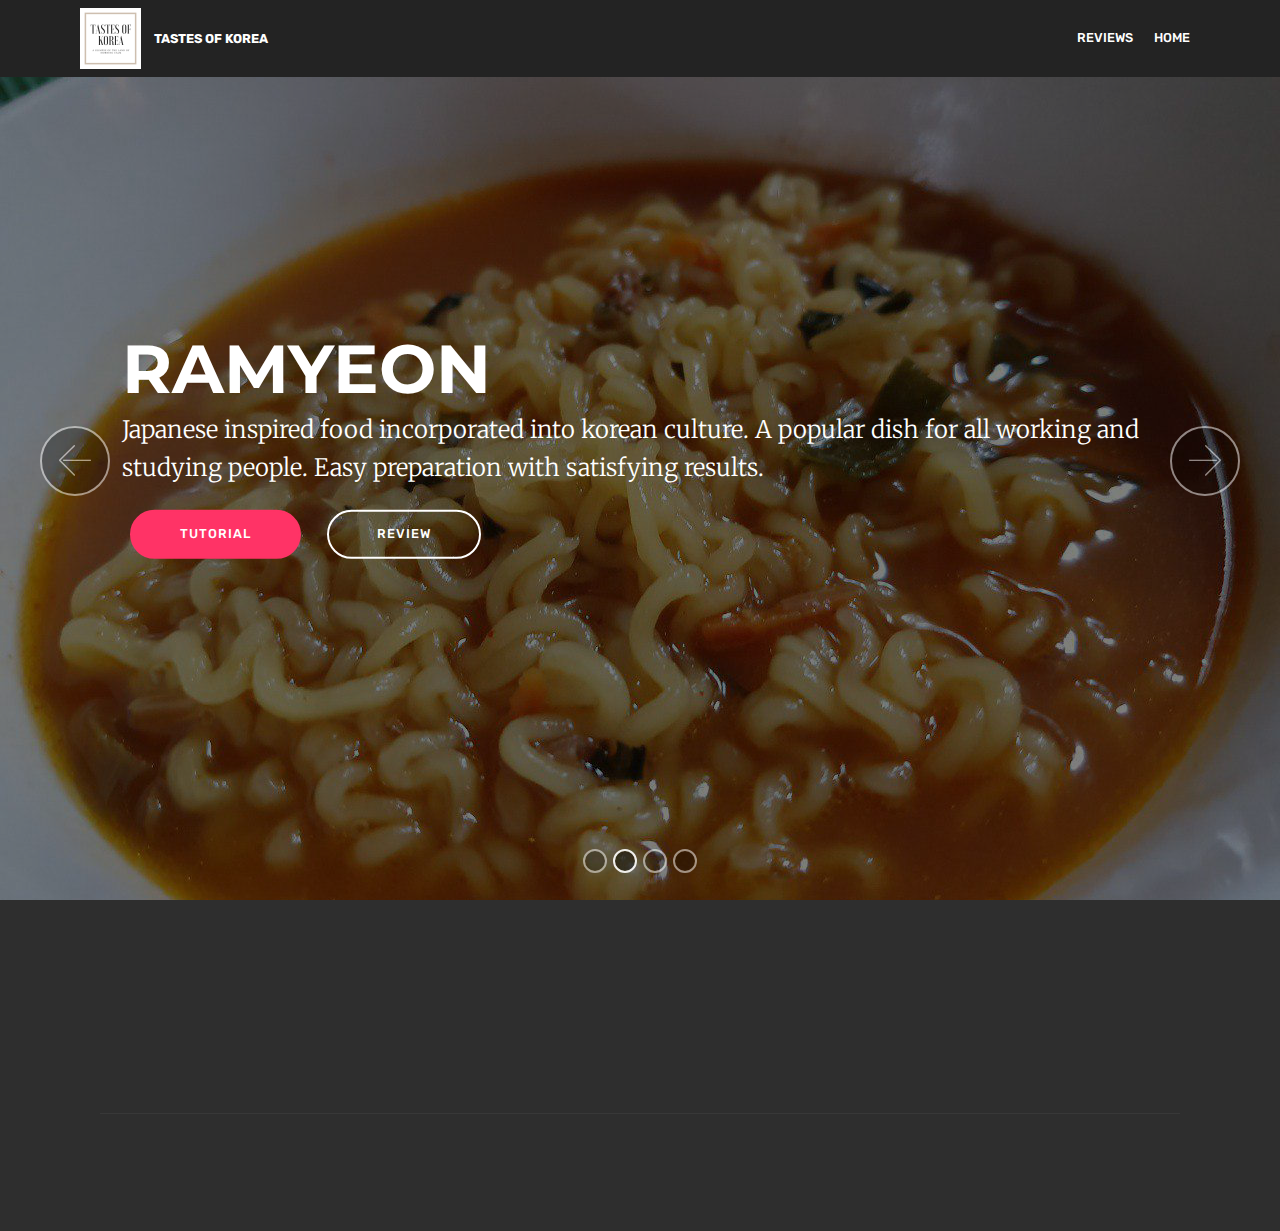
==== index.html @ 114b2a96 "create github pages" ====
<!DOCTYPE html>
<html  >
<head>
  <!-- Site made with Mobirise Website Builder v4.11.6, https://mobirise.com -->
  <meta charset="UTF-8">
  <meta http-equiv="X-UA-Compatible" content="IE=edge">
  <meta name="generator" content="Mobirise v4.11.6, mobirise.com">
  <meta name="viewport" content="width=device-width, initial-scale=1, minimum-scale=1">
  <link rel="shortcut icon" href="assets/images/rustic-mountain-logo-2-122x122.png" type="image/x-icon">
  <meta name="description" content="">
  
  <title>Home</title>
  <link rel="stylesheet" href="assets/web/assets/mobirise-icons/mobirise-icons.css">
  <link rel="stylesheet" href="assets/bootstrap/css/bootstrap.min.css">
  <link rel="stylesheet" href="assets/bootstrap/css/bootstrap-grid.min.css">
  <link rel="stylesheet" href="assets/bootstrap/css/bootstrap-reboot.min.css">
  <link rel="stylesheet" href="assets/socicon/css/styles.css">
  <link rel="stylesheet" href="assets/tether/tether.min.css">
  <link rel="stylesheet" href="assets/animatecss/animate.min.css">
  <link rel="stylesheet" href="assets/dropdown/css/style.css">
  <link rel="stylesheet" href="assets/theme/css/style.css">
  <link rel="preload" as="style" href="assets/mobirise/css/mbr-additional.css"><link rel="stylesheet" href="assets/mobirise/css/mbr-additional.css" type="text/css">
  
  
  
</head>
<body>
  <section class="menu cid-qTkzRZLJNu" once="menu" id="menu1-0">

    

    <nav class="navbar navbar-expand beta-menu navbar-dropdown align-items-center navbar-fixed-top navbar-toggleable-sm">
        <button class="navbar-toggler navbar-toggler-right" type="button" data-toggle="collapse" data-target="#navbarSupportedContent" aria-controls="navbarSupportedContent" aria-expanded="false" aria-label="Toggle navigation">
            <div class="hamburger">
                <span></span>
                <span></span>
                <span></span>
                <span></span>
            </div>
        </button>
        <div class="menu-logo">
            <div class="navbar-brand">
                <span class="navbar-logo">
                    <a href="index.html">
                         <img src="assets/images/rustic-mountain-logo-2-122x122.png" alt="Mobirise" title="" style="height: 3.8rem;">
                    </a>
                </span>
                <span class="navbar-caption-wrap"><a class="navbar-caption text-white display-4" href="index.html">TASTES OF KOREA<br></a></span>
            </div>
        </div>
        <div class="collapse navbar-collapse" id="navbarSupportedContent">
            <ul class="navbar-nav nav-dropdown nav-right" data-app-modern-menu="true"><li class="nav-item">
                    <a class="nav-link link text-white display-4" href="page2.html" aria-expanded="true">REVIEWS<br></a>
                </li><li class="nav-item"><a class="nav-link link text-white display-4" href="index.html">HOME</a></li></ul>
            
        </div>
    </nav>
</section>

<section class="engine"><a href="https://mobirise.info/z">best free website templates</a></section><section class="carousel slide cid-rJnvjFJwVv" data-interval="false" id="slider1-3">

    

    <div class="full-screen"><div class="mbr-slider slide carousel" data-pause="true" data-keyboard="false" data-ride="carousel" data-interval="5000"><ol class="carousel-indicators"><li data-app-prevent-settings="" data-target="#slider1-3" data-slide-to="0"></li><li data-app-prevent-settings="" data-target="#slider1-3" class=" active" data-slide-to="1"></li><li data-app-prevent-settings="" data-target="#slider1-3" data-slide-to="2"></li><li data-app-prevent-settings="" data-target="#slider1-3" data-slide-to="3"></li></ol><div class="carousel-inner" role="listbox"><div class="carousel-item slider-fullscreen-image" data-bg-video-slide="false" style="background-image: url(assets/images/photo-2019-12-15-14-19-57-4-1280x960.jpg);"><div class="container container-slide"><div class="image_wrapper"><div class="mbr-overlay"></div><img src="assets/images/photo-2019-12-15-14-19-57-4-1280x960.jpg" alt="" title=""><div class="carousel-caption justify-content-center"><div class="col-10 align-left"><h2 class="mbr-fonts-style display-1"><strong>Bibimbap</strong></h2><p class="lead mbr-text mbr-fonts-style display-5">A combination of color, culture and tastes within a single bowl. Each element carefully prepared and well crafted into one nutritious dish.</p><div class="mbr-section-btn" buttons="0"><a class="btn display-4 btn-success" href="page1.html#content5-c">TUTORIAL</a> <a class="btn  btn-white-outline display-4" href="page6.html">REVIEW</a></div></div></div></div></div></div><div class="carousel-item slider-fullscreen-image active" data-bg-video-slide="false" style="background-image: url(assets/images/photo-2019-12-15-14-19-57-3-1280x960.jpg);"><div class="container container-slide"><div class="image_wrapper"><div class="mbr-overlay"></div><img src="assets/images/photo-2019-12-15-14-19-57-3-1280x960.jpg" alt="" title=""><div class="carousel-caption justify-content-center"><div class="col-10 align-left"><h2 class="mbr-fonts-style display-1"><strong>RAMYEON</strong></h2><p class="lead mbr-text mbr-fonts-style display-5">Japanese inspired food incorporated into korean culture. A popular dish for all working and studying people. Easy preparation with satisfying results.</p><div class="mbr-section-btn" buttons="0"><a class="btn display-4 btn-secondary" href="page3.html#content5-w">TUTORIAL</a> <a class="btn  btn-white-outline display-4" href="page7.html">REVIEW</a></div></div></div></div></div></div><div class="carousel-item slider-fullscreen-image" data-bg-video-slide="false" style="background-image: url(assets/images/7db02385-37d4-43d4-a9e8-cf9683033409-960x720.png);"><div class="container container-slide"><div class="image_wrapper"><div class="mbr-overlay"></div><img src="assets/images/7db02385-37d4-43d4-a9e8-cf9683033409-960x720.png" alt="" title=""><div class="carousel-caption justify-content-center"><div class="col-10 align-left"><h2 class="mbr-fonts-style display-1"><strong>GIMBAP</strong></h2><p class="lead mbr-text mbr-fonts-style display-5">A staple of korean street food. Great for all occations made from a variety of vegetables, meat and rolled in nori. Complete, fulling and healthy food for all.</p><div class="mbr-section-btn" buttons="0"><a class="btn btn-info display-4" href="page4.html#content5-19">TUTORIAL</a> <a class="btn  btn-white-outline display-4" href="page8.html">REVIEW</a></div></div></div></div></div></div><div class="carousel-item slider-fullscreen-image" data-bg-video-slide="false" style="background-image: url(assets/images/photo-2019-12-15-14-19-57-1280x960.jpg);"><div class="container container-slide"><div class="image_wrapper"><div class="mbr-overlay"></div><img src="assets/images/photo-2019-12-15-14-19-57-1280x960.jpg" alt="" title=""><div class="carousel-caption justify-content-center"><div class="col-10 align-left"><h2 class="mbr-fonts-style display-1"><strong>Kimchi Bokkeum Bap</strong></h2><p class="lead mbr-text mbr-fonts-style display-5">Kimchi Fried Rice, a popular comfort food for koreans as rice is incorporated into the unique texture and taste of kimchi with a hint of spice.
<br></p><div class="mbr-section-btn" buttons="0"><a class="btn display-4 btn-secondary" href="page5.html#content5-1m">TUTORIAL</a> <a class="btn  btn-white-outline display-4" href="page9.html">REVIEW</a></div></div></div></div></div></div></div><a data-app-prevent-settings="" class="carousel-control carousel-control-prev" role="button" data-slide="prev" href="#slider1-3"><span aria-hidden="true" class="mbri-left mbr-iconfont"></span><span class="sr-only">Previous</span></a><a data-app-prevent-settings="" class="carousel-control carousel-control-next" role="button" data-slide="next" href="#slider1-3"><span aria-hidden="true" class="mbri-right mbr-iconfont"></span><span class="sr-only">Next</span></a></div></div>

</section>

<section class="cid-qTkAaeaxX5" id="footer1-2">

    

    

    <div class="container">
        <div class="media-container-row content text-white">
            <div class="col-12 col-md-3">
                <div class="media-wrap">
                    <a href="index.html">
                        <img src="assets/images/rustic-mountain-logo-2-192x192.png" alt="Mobirise" title="">
                    </a>
                </div>
            </div>
            <div class="col-12 col-md-3 mbr-fonts-style display-7">
                <h5 class="pb-3">
                    Address
                </h5>
                <p class="mbr-text">Malolos, Bulacan, Philippines</p>
            </div>
            <div class="col-12 col-md-3 mbr-fonts-style display-7">
                <h5 class="pb-3">
                    Contacts
                </h5>
                <p class="mbr-text">
                    Email: tastesofkorea@gmail.com Phone: 09214209522 &nbsp; &nbsp; &nbsp; &nbsp; &nbsp; &nbsp; &nbsp; &nbsp; &nbsp;<br><br></p>
            </div>
            <div class="col-12 col-md-3 mbr-fonts-style display-7">
                <h5 class="pb-3"></h5>
                <p class="mbr-text"></p>
            </div>
        </div>
        <div class="footer-lower">
            <div class="media-container-row">
                <div class="col-sm-12">
                    <hr>
                </div>
            </div>
            <div class="media-container-row mbr-white">
                <div class="col-sm-6 copyright">
                    <p class="mbr-text mbr-fonts-style display-7">
                        © Copyright 2017 Mobirise - All Rights Reserved
                    </p>
                </div>
                <div class="col-md-6">
                    
                </div>
            </div>
        </div>
    </div>
</section>


  <script src="assets/web/assets/jquery/jquery.min.js"></script>
  <script src="assets/popper/popper.min.js"></script>
  <script src="assets/bootstrap/js/bootstrap.min.js"></script>
  <script src="assets/smoothscroll/smooth-scroll.js"></script>
  <script src="assets/ytplayer/jquery.mb.ytplayer.min.js"></script>
  <script src="assets/vimeoplayer/jquery.mb.vimeo_player.js"></script>
  <script src="assets/tether/tether.min.js"></script>
  <script src="assets/bootstrapcarouselswipe/bootstrap-carousel-swipe.js"></script>
  <script src="assets/viewportchecker/jquery.viewportchecker.js"></script>
  <script src="assets/dropdown/js/nav-dropdown.js"></script>
  <script src="assets/dropdown/js/navbar-dropdown.js"></script>
  <script src="assets/touchswipe/jquery.touch-swipe.min.js"></script>
  <script src="assets/theme/js/script.js"></script>
  <script src="assets/slidervideo/script.js"></script>
  
  
 <div id="scrollToTop" class="scrollToTop mbr-arrow-up"><a style="text-align: center;"><i class="mbr-arrow-up-icon mbr-arrow-up-icon-cm cm-icon cm-icon-smallarrow-up"></i></a></div>
    <input name="animation" type="hidden">
  </body>
</html>
---- assets/web/assets/mobirise-icons/mobirise-icons.css ----
@font-face {
  font-family: 'MobiriseIcons';
  src:  url('mobirise-icons.eot?spat4u');
  src:  url('mobirise-icons.eot?spat4u#iefix') format('embedded-opentype'),
    url('mobirise-icons.ttf?spat4u') format('truetype'),
    url('mobirise-icons.woff?spat4u') format('woff'),
    url('mobirise-icons.svg?spat4u#MobiriseIcons') format('svg');
  font-weight: normal;
  font-style: normal;
  font-display: swap;
}

[class^="mbri-"], [class*=" mbri-"] {
  /* use !important to prevent issues with browser extensions that change fonts */
  font-family: MobiriseIcons !important;
  speak: none;
  font-style: normal;
  font-weight: normal;
  font-variant: normal;
  text-transform: none;
  line-height: 1;

  /* Better Font Rendering =========== */
  -webkit-font-smoothing: antialiased;
  -moz-osx-font-smoothing: grayscale;
}

.mbri-add-submenu:before {
  content: "\e900";
}
.mbri-alert:before {
  content: "\e901";
}
.mbri-align-center:before {
  content: "\e902";
}
.mbri-align-justify:before {
  content: "\e903";
}
.mbri-align-left:before {
  content: "\e904";
}
.mbri-align-right:before {
  content: "\e905";
}
.mbri-android:before {
  content: "\e906";
}
.mbri-apple:before {
  content: "\e907";
}
.mbri-arrow-down:before {
  content: "\e908";
}
.mbri-arrow-next:before {
  content: "\e909";
}
.mbri-arrow-prev:before {
  content: "\e90a";
}
.mbri-arrow-up:before {
  content: "\e90b";
}
.mbri-bold:before {
  content: "\e90c";
}
.mbri-bookmark:before {
  content: "\e90d";
}
.mbri-bootstrap:before {
  content: "\e90e";
}
.mbri-briefcase:before {
  content: "\e90f";
}
.mbri-browse:before {
  content: "\e910";
}
.mbri-bulleted-list:before {
  content: "\e911";
}
.mbri-calendar:before {
  content: "\e912";
}
.mbri-camera:before {
  content: "\e913";
}
.mbri-cart-add:before {
  content: "\e914";
}
.mbri-cart-full:before {
  content: "\e915";
}
.mbri-cash:before {
  content: "\e916";
}
.mbri-change-style:before {
  content: "\e917";
}
.mbri-chat:before {
  content: "\e918";
}
.mbri-clock:before {
  content: "\e919";
}
.mbri-close:before {
  content: "\e91a";
}
.mbri-cloud:before {
  content: "\e91b";
}
.mbri-code:before {
  content: "\e91c";
}
.mbri-contact-form:before {
  content: "\e91d";
}
.mbri-credit-card:before {
  content: "\e91e";
}
.mbri-cursor-click:before {
  content: "\e91f";
}
.mbri-cust-feedback:before {
  content: "\e920";
}
.mbri-database:before {
  content: "\e921";
}
.mbri-delivery:before {
  content: "\e922";
}
.mbri-desktop:before {
  content: "\e923";
}
.mbri-devices:before {
  content: "\e924";
}
.mbri-down:before {
  content: "\e925";
}
.mbri-download:before {
  content: "\e989";
}
.mbri-drag-n-drop:before {
  content: "\e927";
}
.mbri-drag-n-drop2:before {
  content: "\e928";
}
.mbri-edit:before {
  content: "\e929";
}
.mbri-edit2:before {
  content: "\e92a";
}
.mbri-error:before {
  content: "\e92b";
}
.mbri-extension:before {
  content: "\e92c";
}
.mbri-features:before {
  content: "\e92d";
}
.mbri-file:before {
  content: "\e92e";
}
.mbri-flag:before {
  content: "\e92f";
}
.mbri-folder:before {
  content: "\e930";
}
.mbri-gift:before {
  content: "\e931";
}
.mbri-github:before {
  content: "\e932";
}
.mbri-globe:before {
  content: "\e933";
}
.mbri-globe-2:before {
  content: "\e934";
}
.mbri-growing-chart:before {
  content: "\e935";
}
.mbri-hearth:before {
  content: "\e936";
}
.mbri-help:before {
  content: "\e937";
}
.mbri-home:before {
  content: "\e938";
}
.mbri-hot-cup:before {
  content: "\e939";
}
.mbri-idea:before {
  content: "\e93a";
}
.mbri-image-gallery:before {
  content: "\e93b";
}
.mbri-image-slider:before {
  content: "\e93c";
}
.mbri-info:before {
  content: "\e93d";
}
.mbri-italic:before {
  content: "\e93e";
}
.mbri-key:before {
  content: "\e93f";
}
.mbri-laptop:before {
  content: "\e940";
}
.mbri-layers:before {
  content: "\e941";
}
.mbri-left-right:before {
  content: "\e942";
}
.mbri-left:before {
  content: "\e943";
}
.mbri-letter:before {
  content: "\e944";
}
.mbri-like:before {
  content: "\e945";
}
.mbri-link:before {
  content: "\e946";
}
.mbri-lock:before {
  content: "\e947";
}
.mbri-login:before {
  content: "\e948";
}
.mbri-logout:before {
  content: "\e949";
}
.mbri-magic-stick:before {
  content: "\e94a";
}
.mbri-map-pin:before {
  content: "\e94b";
}
.mbri-menu:before {
  content: "\e94c";
}
.mbri-mobile:before {
  content: "\e94d";
}
.mbri-mobile2:before {
  content: "\e94e";
}
.mbri-mobirise:before {
  content: "\e94f";
}
.mbri-more-horizontal:before {
  content: "\e950";
}
.mbri-more-vertical:before {
  content: "\e951";
}
.mbri-music:before {
  content: "\e952";
}
.mbri-new-file:before {
  content: "\e953";
}
.mbri-numbered-list:before {
  content: "\e954";
}
.mbri-opened-folder:before {
  content: "\e955";
}
.mbri-pages:before {
  content: "\e956";
}
.mbri-paper-plane:before {
  content: "\e957";
}
.mbri-paperclip:before {
  content: "\e958";
}
.mbri-photo:before {
  content: "\e959";
}
.mbri-photos:before {
  content: "\e95a";
}
.mbri-pin:before {
  content: "\e95b";
}
.mbri-play:before {
  content: "\e95c";
}
.mbri-plus:before {
  content: "\e95d";
}
.mbri-preview:before {
  content: "\e95e";
}
.mbri-print:before {
  content: "\e95f";
}
.mbri-protect:before {
  content: "\e960";
}
.mbri-question:before {
  content: "\e961";
}
.mbri-quote-left:before {
  content: "\e962";
}
.mbri-quote-right:before {
  content: "\e963";
}
.mbri-refresh:before {
  content: "\e964";
}
.mbri-responsive:before {
  content: "\e965";
}
.mbri-right:before {
  content: "\e966";
}
.mbri-rocket:before {
  content: "\e967";
}
.mbri-sad-face:before {
  content: "\e968";
}
.mbri-sale:before {
  content: "\e969";
}
.mbri-save:before {
  content: "\e96a";
}
.mbri-search:before {
  content: "\e96b";
}
.mbri-setting:before {
  content: "\e96c";
}
.mbri-setting2:before {
  content: "\e96d";
}
.mbri-setting3:before {
  content: "\e96e";
}
.mbri-share:before {
  content: "\e96f";
}
.mbri-shopping-bag:before {
  content: "\e970";
}
.mbri-shopping-basket:before {
  content: "\e971";
}
.mbri-shopping-cart:before {
  content: "\e972";
}
.mbri-sites:before {
  content: "\e973";
}
.mbri-smile-face:before {
  content: "\e974";
}
.mbri-speed:before {
  content: "\e975";
}
.mbri-star:before {
  content: "\e976";
}
.mbri-success:before {
  content: "\e977";
}
.mbri-sun:before {
  content: "\e978";
}
.mbri-sun2:before {
  content: "\e979";
}
.mbri-tablet:before {
  content: "\e97a";
}
.mbri-tablet-vertical:before {
  content: "\e97b";
}
.mbri-target:before {
  content: "\e97c";
}
.mbri-timer:before {
  content: "\e97d";
}
.mbri-to-ftp:before {
  content: "\e97e";
}
.mbri-to-local-drive:before {
  content: "\e97f";
}
.mbri-touch-swipe:before {
  content: "\e980";
}
.mbri-touch:before {
  content: "\e981";
}
.mbri-trash:before {
  content: "\e982";
}
.mbri-underline:before {
  content: "\e983";
}
.mbri-unlink:before {
  content: "\e984";
}
.mbri-unlock:before {
  content: "\e985";
}
.mbri-up-down:before {
  content: "\e986";
}
.mbri-up:before {
  content: "\e987";
}
.mbri-update:before {
  content: "\e988";
}
.mbri-upload:before {
 content: "\e926"; 
}
.mbri-user:before {
  content: "\e98a";
}
.mbri-user2:before {
  content: "\e98b";
}
.mbri-users:before {
  content: "\e98c";
}
.mbri-video:before {
  content: "\e98d";
}
.mbri-video-play:before {
  content: "\e98e";
}
.mbri-watch:before {
  content: "\e98f";
}
.mbri-website-theme:before {
  content: "\e990";
}
.mbri-wifi:before {
  content: "\e991";
}
.mbri-windows:before {
  content: "\e992";
}
.mbri-zoom-out:before {
  content: "\e993";
}
.mbri-redo:before {
  content: "\e994";
}
.mbri-undo:before {
  content: "\e995";
}
---- assets/socicon/css/styles.css ----
@charset "UTF-8";

@font-face {
  font-family: "socicon";
  src:url("../fonts/socicon.eot");
  src:url("../fonts/socicon.eot?#iefix") format("embedded-opentype"),
    url("../fonts/socicon.woff") format("woff"),
    url("../fonts/socicon.ttf") format("truetype"),
    url("../fonts/socicon.svg#socicon") format("svg");
  font-weight: normal;
  font-style: normal;
  font-display:swap;
}

[data-icon]:before {
  font-family: "socicon" !important;
  content: attr(data-icon);
  font-style: normal !important;
  font-weight: normal !important;
  font-variant: normal !important;
  text-transform: none !important;
  speak: none;
  line-height: 1;
  -webkit-font-smoothing: antialiased;
  -moz-osx-font-smoothing: grayscale;
}

[class^="socicon-"]:before,
[class*=" socicon-"]:before {
  font-family: "socicon" !important;
  font-style: normal !important;
  font-weight: normal !important;
  font-variant: normal !important;
  text-transform: none !important;
  speak: none;
  line-height: 1;
  -webkit-font-smoothing: antialiased;
  -moz-osx-font-smoothing: grayscale;
}

.socicon-modelmayhem:before {
  content: "\e000";
}
.socicon-mixcloud:before {
  content: "\e001";
}
.socicon-drupal:before {
  content: "\e002";
}
.socicon-swarm:before {
  content: "\e003";
}
.socicon-istock:before {
  content: "\e004";
}
.socicon-yammer:before {
  content: "\e005";
}
.socicon-ello:before {
  content: "\e006";
}
.socicon-stackoverflow:before {
  content: "\e007";
}
.socicon-persona:before {
  content: "\e008";
}
.socicon-triplej:before {
  content: "\e009";
}
.socicon-houzz:before {
  content: "\e00a";
}
.socicon-rss:before {
  content: "\e00b";
}
.socicon-paypal:before {
  content: "\e00c";
}
.socicon-odnoklassniki:before {
  content: "\e00d";
}
.socicon-airbnb:before {
  content: "\e00e";
}
.socicon-periscope:before {
  content: "\e00f";
}
.socicon-outlook:before {
  content: "\e010";
}
.socicon-coderwall:before {
  content: "\e011";
}
.socicon-tripadvisor:before {
  content: "\e012";
}
.socicon-appnet:before {
  content: "\e013";
}
.socicon-goodreads:before {
  content: "\e014";
}
.socicon-tripit:before {
  content: "\e015";
}
.socicon-lanyrd:before {
  content: "\e016";
}
.socicon-slideshare:before {
  content: "\e017";
}
.socicon-buffer:before {
  content: "\e018";
}
.socicon-disqus:before {
  content: "\e019";
}
.socicon-vkontakte:before {
  content: "\e01a";
}
.socicon-whatsapp:before {
  content: "\e01b";
}
.socicon-patreon:before {
  content: "\e01c";
}
.socicon-storehouse:before {
  content: "\e01d";
}
.socicon-pocket:before {
  content: "\e01e";
}
.socicon-mail:before {
  content: "\e01f";
}
.socicon-blogger:before {
  content: "\e020";
}
.socicon-technorati:before {
  content: "\e021";
}
.socicon-reddit:before {
  content: "\e022";
}
.socicon-dribbble:before {
  content: "\e023";
}
.socicon-stumbleupon:before {
  content: "\e024";
}
.socicon-digg:before {
  content: "\e025";
}
.socicon-envato:before {
  content: "\e026";
}
.socicon-behance:before {
  content: "\e027";
}
.socicon-delicious:before {
  content: "\e028";
}
.socicon-deviantart:before {
  content: "\e029";
}
.socicon-forrst:before {
  content: "\e02a";
}
.socicon-play:before {
  content: "\e02b";
}
.socicon-zerply:before {
  content: "\e02c";
}
.socicon-wikipedia:before {
  content: "\e02d";
}
.socicon-apple:before {
  content: "\e02e";
}
.socicon-flattr:before {
  content: "\e02f";
}
.socicon-github:before {
  content: "\e030";
}
.socicon-renren:before {
  content: "\e031";
}
.socicon-friendfeed:before {
  content: "\e032";
}
.socicon-newsvine:before {
  content: "\e033";
}
.socicon-identica:before {
  content: "\e034";
}
.socicon-bebo:before {
  content: "\e035";
}
.socicon-zynga:before {
  content: "\e036";
}
.socicon-steam:before {
  content: "\e037";
}
.socicon-xbox:before {
  content: "\e038";
}
.socicon-windows:before {
  content: "\e039";
}
.socicon-qq:before {
  content: "\e03a";
}
.socicon-douban:before {
  content: "\e03b";
}
.socicon-meetup:before {
  content: "\e03c";
}
.socicon-playstation:before {
  content: "\e03d";
}
.socicon-android:before {
  content: "\e03e";
}
.socicon-snapchat:before {
  content: "\e03f";
}
.socicon-twitter:before {
  content: "\e040";
}
.socicon-facebook:before {
  content: "\e041";
}
.socicon-googleplus:before {
  content: "\e042";
}
.socicon-pinterest:before {
  content: "\e043";
}
.socicon-foursquare:before {
  content: "\e044";
}
.socicon-yahoo:before {
  content: "\e045";
}
.socicon-skype:before {
  content: "\e046";
}
.socicon-yelp:before {
  content: "\e047";
}
.socicon-feedburner:before {
  content: "\e048";
}
.socicon-linkedin:before {
  content: "\e049";
}
.socicon-viadeo:before {
  content: "\e04a";
}
.socicon-xing:before {
  content: "\e04b";
}
.socicon-myspace:before {
  content: "\e04c";
}
.socicon-soundcloud:before {
  content: "\e04d";
}
.socicon-spotify:before {
  content: "\e04e";
}
.socicon-grooveshark:before {
  content: "\e04f";
}
.socicon-lastfm:before {
  content: "\e050";
}
.socicon-youtube:before {
  content: "\e051";
}
.socicon-vimeo:before {
  content: "\e052";
}
.socicon-dailymotion:before {
  content: "\e053";
}
.socicon-vine:before {
  content: "\e054";
}
.socicon-flickr:before {
  content: "\e055";
}
.socicon-500px:before {
  content: "\e056";
}
.socicon-wordpress:before {
  content: "\e058";
}
.socicon-tumblr:before {
  content: "\e059";
}
.socicon-twitch:before {
  content: "\e05a";
}
.socicon-8tracks:before {
  content: "\e05b";
}
.socicon-amazon:before {
  content: "\e05c";
}
.socicon-icq:before {
  content: "\e05d";
}
.socicon-smugmug:before {
  content: "\e05e";
}
.socicon-ravelry:before {
  content: "\e05f";
}
.socicon-weibo:before {
  content: "\e060";
}
.socicon-baidu:before {
  content: "\e061";
}
.socicon-angellist:before {
  content: "\e062";
}
.socicon-ebay:before {
  content: "\e063";
}
.socicon-imdb:before {
  content: "\e064";
}
.socicon-stayfriends:before {
  content: "\e065";
}
.socicon-residentadvisor:before {
  content: "\e066";
}
.socicon-google:before {
  content: "\e067";
}
.socicon-yandex:before {
  content: "\e068";
}
.socicon-sharethis:before {
  content: "\e069";
}
.socicon-bandcamp:before {
  content: "\e06a";
}
.socicon-itunes:before {
  content: "\e06b";
}
.socicon-deezer:before {
  content: "\e06c";
}
.socicon-telegram:before {
  content: "\e06e";
}
.socicon-openid:before {
  content: "\e06f";
}
.socicon-amplement:before {
  content: "\e070";
}
.socicon-viber:before {
  content: "\e071";
}
.socicon-zomato:before {
  content: "\e072";
}
.socicon-draugiem:before {
  content: "\e074";
}
.socicon-endomodo:before {
  content: "\e075";
}
.socicon-filmweb:before {
  content: "\e076";
}
.socicon-stackexchange:before {
  content: "\e077";
}
.socicon-wykop:before {
  content: "\e078";
}
.socicon-teamspeak:before {
  content: "\e079";
}
.socicon-teamviewer:before {
  content: "\e07a";
}
.socicon-ventrilo:before {
  content: "\e07b";
}
.socicon-younow:before {
  content: "\e07c";
}
.socicon-raidcall:before {
  content: "\e07d";
}
.socicon-mumble:before {
  content: "\e07e";
}
.socicon-medium:before {
  content: "\e06d";
}
.socicon-bebee:before {
  content: "\e07f";
}
.socicon-hitbox:before {
  content: "\e080";
}
.socicon-reverbnation:before {
  content: "\e081";
}
.socicon-formulr:before {
  content: "\e082";
}
.socicon-instagram:before {
  content: "\e057";
}
.socicon-battlenet:before {
  content: "\e083";
}
.socicon-chrome:before {
  content: "\e084";
}
.socicon-discord:before {
  content: "\e086";
}
.socicon-issuu:before {
  content: "\e087";
}
.socicon-macos:before {
  content: "\e088";
}
.socicon-firefox:before {
  content: "\e089";
}
.socicon-opera:before {
  content: "\e08d";
}
.socicon-keybase:before {
  content: "\e090";
}
.socicon-alliance:before {
  content: "\e091";
}
.socicon-livejournal:before {
  content: "\e092";
}
.socicon-googlephotos:before {
  content: "\e093";
}
.socicon-horde:before {
  content: "\e094";
}
.socicon-etsy:before {
  content: "\e095";
}
.socicon-zapier:before {
  content: "\e096";
}
.socicon-google-scholar:before {
  content: "\e097";
}
.socicon-researchgate:before {
  content: "\e098";
}
.socicon-wechat:before {
  content: "\e099";
}
.socicon-strava:before {
  content: "\e09a";
}
.socicon-line:before {
  content: "\e09b";
}
.socicon-lyft:before {
  content: "\e09c";
}
.socicon-uber:before {
  content: "\e09d";
}
.socicon-songkick:before {
  content: "\e09e";
}
.socicon-viewbug:before {
  content: "\e09f";
}
.socicon-googlegroups:before {
  content: "\e0a0";
}
.socicon-quora:before {
  content: "\e073";
}
.socicon-diablo:before {
  content: "\e085";
}
.socicon-blizzard:before {
  content: "\e0a1";
}
.socicon-hearthstone:before {
  content: "\e08b";
}
.socicon-heroes:before {
  content: "\e08a";
}
.socicon-overwatch:before {
  content: "\e08c";
}
.socicon-warcraft:before {
  content: "\e08e";
}
.socicon-starcraft:before {
  content: "\e08f";
}
.socicon-beam:before {
  content: "\e0a2";
}
.socicon-curse:before {
  content: "\e0a3";
}
.socicon-player:before {
  content: "\e0a4";
}
.socicon-streamjar:before {
  content: "\e0a5";
}
.socicon-nintendo:before {
  content: "\e0a6";
}
.socicon-hellocoton:before {
  content: "\e0a7";
}
---- assets/dropdown/css/style.css ----
.navbar-dropdown {
  left: 0;
  padding: 0;
  position: absolute;
  right: 0;
  top: 0;
  transition: all 0.45s ease;
  z-index: 1030;
  background: #282828; }
  .navbar-dropdown .navbar-logo {
    margin-right: 0.8rem;
    transition: margin 0.3s ease-in-out;
    vertical-align: middle; }
    .navbar-dropdown .navbar-logo img {
      height: 3.125rem;
      transition: all 0.3s ease-in-out; }
    .navbar-dropdown .navbar-logo.mbr-iconfont {
      font-size: 3.125rem;
      line-height: 3.125rem; }
  .navbar-dropdown .navbar-caption {
    font-weight: 700;
    white-space: normal;
    vertical-align: -4px;
    line-height: 3.125rem !important; }
    .navbar-dropdown .navbar-caption, .navbar-dropdown .navbar-caption:hover {
      color: inherit;
      text-decoration: none; }
  .navbar-dropdown .mbr-iconfont + .navbar-caption {
    vertical-align: -1px; }
  .navbar-dropdown.navbar-fixed-top {
    position: fixed; }
  .navbar-dropdown .navbar-brand span {
    vertical-align: -4px; }
  .navbar-dropdown.bg-color.transparent {
    background: none; }
  .navbar-dropdown.navbar-short .navbar-brand {
    padding: 0.625rem 0; }
    .navbar-dropdown.navbar-short .navbar-brand span {
      vertical-align: -1px; }
  .navbar-dropdown.navbar-short .navbar-caption {
    line-height: 2.375rem !important;
    vertical-align: -2px; }
  .navbar-dropdown.navbar-short .navbar-logo {
    margin-right: 0.5rem; }
    .navbar-dropdown.navbar-short .navbar-logo img {
      height: 2.375rem; }
    .navbar-dropdown.navbar-short .navbar-logo.mbr-iconfont {
      font-size: 2.375rem;
      line-height: 2.375rem; }
  .navbar-dropdown.navbar-short .mbr-table-cell {
    height: 3.625rem; }
  .navbar-dropdown .navbar-close {
    left: 0.6875rem;
    position: fixed;
    top: 0.75rem;
    z-index: 1000; }
  .navbar-dropdown .hamburger-icon {
    content: "";
    display: inline-block;
    vertical-align: middle;
    width: 16px;
    -webkit-box-shadow: 0 -6px 0 1px #282828,0 0 0 1px #282828,0 6px 0 1px #282828;
    -moz-box-shadow: 0 -6px 0 1px #282828,0 0 0 1px #282828,0 6px 0 1px #282828;
    box-shadow: 0 -6px 0 1px #282828,0 0 0 1px #282828,0 6px 0 1px #282828; }

.dropdown-menu .dropdown-toggle[data-toggle="dropdown-submenu"]::after {
  border-bottom: 0.35em solid transparent;
  border-left: 0.35em solid;
  border-right: 0;
  border-top: 0.35em solid transparent;
  margin-left: 0.3rem; }

.dropdown-menu .dropdown-item:focus {
  outline: 0; }

.nav-dropdown {
  font-size: 0.75rem;
  font-weight: 500;
  height: auto !important; }
  .nav-dropdown .nav-btn {
    padding-left: 1rem; }
  .nav-dropdown .link {
    margin: .667em 1.667em;
    font-weight: 500;
    padding: 0;
    transition: color .2s ease-in-out; }
    .nav-dropdown .link.dropdown-toggle {
      margin-right: 2.583em; }
      .nav-dropdown .link.dropdown-toggle::after {
        margin-left: .25rem;
        border-top: 0.35em solid;
        border-right: 0.35em solid transparent;
        border-left: 0.35em solid transparent;
        border-bottom: 0; }
      .nav-dropdown .link.dropdown-toggle[aria-expanded="true"] {
        margin: 0;
        padding: 0.667em 3.263em  0.667em 1.667em; }
  .nav-dropdown .link::after,
  .nav-dropdown .dropdown-item::after {
    color: inherit; }
  .nav-dropdown .btn {
    font-size: 0.75rem;
    font-weight: 700;
    letter-spacing: 0;
    margin-bottom: 0;
    padding-left: 1.25rem;
    padding-right: 1.25rem; }
  .nav-dropdown .dropdown-menu {
    border-radius: 0;
    border: 0;
    left: 0;
    margin: 0;
    padding-bottom: 1.25rem;
    padding-top: 1.25rem;
    position: relative; }
  .nav-dropdown .dropdown-submenu {
    margin-left: 0.125rem;
    top: 0; }
  .nav-dropdown .dropdown-item {
    font-weight: 500;
    line-height: 2;
    padding: 0.3846em 4.615em 0.3846em 1.5385em;
    position: relative;
    transition: color .2s ease-in-out, background-color .2s ease-in-out; }
    .nav-dropdown .dropdown-item::after {
      margin-top: -0.3077em;
      position: absolute;
      right: 1.1538em;
      top: 50%; }
    .nav-dropdown .dropdown-item:focus, .nav-dropdown .dropdown-item:hover {
      background: none; }

@media (max-width: 767px) {
  .nav-dropdown.navbar-toggleable-sm {
    bottom: 0;
    display: none;
    left: 0;
    overflow-x: hidden;
    position: fixed;
    top: 0;
    transform: translateX(-100%);
    -ms-transform: translateX(-100%);
    -webkit-transform: translateX(-100%);
    width: 18.75rem;
    z-index: 999; } }
.nav-dropdown.navbar-toggleable-xl {
  bottom: 0;
  display: none;
  left: 0;
  overflow-x: hidden;
  position: fixed;
  top: 0;
  transform: translateX(-100%);
  -ms-transform: translateX(-100%);
  -webkit-transform: translateX(-100%);
  width: 18.75rem;
  z-index: 999; }

.nav-dropdown-sm {
  display: block !important;
  overflow-x: hidden;
  overflow: auto;
  padding-top: 3.875rem; }
  .nav-dropdown-sm::after {
    content: "";
    display: block;
    height: 3rem;
    width: 100%; }
  .nav-dropdown-sm.collapse.in ~ .navbar-close {
    display: block !important; }
  .nav-dropdown-sm.collapsing, .nav-dropdown-sm.collapse.in {
    transform: translateX(0);
    -ms-transform: translateX(0);
    -webkit-transform: translateX(0);
    transition: all 0.25s ease-out;
    -webkit-transition: all 0.25s ease-out;
    background: #282828; }
  .nav-dropdown-sm.collapsing[aria-expanded="false"] {
    transform: translateX(-100%);
    -ms-transform: translateX(-100%);
    -webkit-transform: translateX(-100%); }
  .nav-dropdown-sm .nav-item {
    display: block;
    margin-left: 0 !important;
    padding-left: 0; }
  .nav-dropdown-sm .link,
  .nav-dropdown-sm .dropdown-item {
    border-top: 1px dotted rgba(255, 255, 255, 0.1);
    font-size: 0.8125rem;
    line-height: 1.6;
    margin: 0 !important;
    padding: 0.875rem 2.4rem 0.875rem 1.5625rem !important;
    position: relative;
    white-space: normal; }
    .nav-dropdown-sm .link:focus, .nav-dropdown-sm .link:hover,
    .nav-dropdown-sm .dropdown-item:focus,
    .nav-dropdown-sm .dropdown-item:hover {
      background: rgba(0, 0, 0, 0.2) !important;
      color: #c0a375; }
  .nav-dropdown-sm .nav-btn {
    position: relative;
    padding: 1.5625rem 1.5625rem 0 1.5625rem; }
    .nav-dropdown-sm .nav-btn::before {
      border-top: 1px dotted rgba(255, 255, 255, 0.1);
      content: "";
      left: 0;
      position: absolute;
      top: 0;
      width: 100%; }
    .nav-dropdown-sm .nav-btn + .nav-btn {
      padding-top: 0.625rem; }
      .nav-dropdown-sm .nav-btn + .nav-btn::before {
        display: none; }
  .nav-dropdown-sm .btn {
    padding: 0.625rem 0; }
  .nav-dropdown-sm .dropdown-toggle[data-toggle="dropdown-submenu"]::after {
    margin-left: .25rem;
    border-top: 0.35em solid;
    border-right: 0.35em solid transparent;
    border-left: 0.35em solid transparent;
    border-bottom: 0; }
  .nav-dropdown-sm .dropdown-toggle[data-toggle="dropdown-submenu"][aria-expanded="true"]::after {
    border-top: 0;
    border-right: 0.35em solid transparent;
    border-left: 0.35em solid transparent;
    border-bottom: 0.35em solid; }
  .nav-dropdown-sm .dropdown-menu {
    margin: 0;
    padding: 0;
    position: relative;
    top: 0;
    left: 0;
    width: 100%;
    border: 0;
    float: none;
    border-radius: 0;
    background: none; }
  .nav-dropdown-sm .dropdown-submenu {
    left: 100%;
    margin-left: 0.125rem;
    margin-top: -1.25rem;
    top: 0; }

.navbar-toggleable-sm .nav-dropdown .dropdown-menu {
  position: absolute; }

.navbar-toggleable-sm .nav-dropdown .dropdown-submenu {
  left: 100%;
  margin-left: 0.125rem;
  margin-top: -1.25rem;
  top: 0; }

.navbar-toggleable-sm.opened .nav-dropdown .dropdown-menu {
  position: relative; }

.navbar-toggleable-sm.opened .nav-dropdown .dropdown-submenu {
  left: 0;
  margin-left: 00rem;
  margin-top: 0rem;
  top: 0; }

.is-builder .nav-dropdown.collapsing {
  transition: none !important; }

/*# sourceMappingURL=style.css.map */
---- assets/theme/css/style.css ----
/*!
 * Mobirise v4 theme (https://mobirise.com/)
 * Copyright 2017 Mobirise
 */
section {
  background-color: #eeeeee; }

body {
  font-style: normal;
  line-height: 1.5; }

section,
.container,
.container-fluid {
  position: relative;
  word-wrap: break-word; }

a.mbr-iconfont:hover {
  text-decoration: none; }

.article .lead p,
.article .lead ul,
.article .lead ol,
.article .lead pre,
.article .lead blockquote {
  margin-bottom: 0; }

ul,
ol,
pre,
blockquote {
  margin-bottom: 2.3125rem; }

pre {
  background: #f4f4f4;
  padding: 10px 24px;
  white-space: pre-wrap; }

.inactive {
  -webkit-user-select: none;
  -moz-user-select: none;
  -ms-user-select: none;
  user-select: none;
  pointer-events: none;
  -webkit-user-drag: none;
  user-drag: none; }

.mbr-section__comments .row {
  justify-content: center;
  -webkit-justify-content: center; }

a {
  font-style: normal;
  font-weight: 400;
  cursor: pointer; }
  a, a:hover {
    text-decoration: none; }

figure {
  margin-bottom: 0; }

body {
  color: #232323; }

h1,
h2,
h3,
h4,
h5,
h6,
.h1,
.h2,
.h3,
.h4,
.h5,
.h6,
.display-1,
.display-2,
.display-3,
.display-4 {
  line-height: 1;
  word-break: break-word;
  word-wrap: break-word; }

.mbr-section-title {
  font-style: normal;
  line-height: 1.2; }

.mbr-section-subtitle {
  line-height: 1.3; }

.mbr-text {
  font-style: normal;
  line-height: 1.6; }

b,
strong {
  font-weight: bold; }

blockquote {
  padding: 10px 0 10px 20px;
  position: relative;
  border-left: 2px solid;
  border-color: #ff3366; }

input:-webkit-autofill, input:-webkit-autofill:hover, input:-webkit-autofill:focus, input:-webkit-autofill:active {
  transition-delay: 9999s;
  transition-property: background-color, color; }

textarea[type='hidden'] {
  display: none; }

body {
  position: relative; }

section {
  background-position: 50% 50%;
  background-repeat: no-repeat;
  background-size: cover; }
  section .mbr-background-video,
  section .mbr-background-video-preview {
    position: absolute;
    bottom: 0;
    left: 0;
    right: 0;
    top: 0; }

.hidden {
  visibility: hidden; }

.mbr-z-index20 {
  z-index: 20; }

/*! Base colors */
.mbr-white {
  color: #ffffff; }

.mbr-black {
  color: #000000; }

.mbr-bg-white {
  background-color: #ffffff; }

.mbr-bg-black {
  background-color: #000000; }

/*! Text-aligns */
.align-left {
  text-align: left; }

.align-center {
  text-align: center; }

.align-right {
  text-align: right; }

@media (max-width: 767px) {
  .align-left,
  .align-center,
  .align-right,
  .mbr-section-btn,
  .mbr-section-title {
    text-align: center; } }
/*! Font-weight  */
.mbr-light {
  font-weight: 300; }

.mbr-regular {
  font-weight: 400; }

.mbr-semibold {
  font-weight: 500; }

.mbr-bold {
  font-weight: 700; }

/*! Media  */
.media-size-item {
  -webkit-flex: 1 1 auto;
  -moz-flex: 1 1 auto;
  -ms-flex: 1 1 auto;
  -o-flex: 1 1 auto;
  flex: 1 1 auto; }

.media-content {
  -webkit-flex-basis: 100%;
  flex-basis: 100%; }

.media-container-row {
  display: -ms-flexbox;
  display: -webkit-flex;
  display: flex;
  -webkit-flex-direction: row;
  -ms-flex-direction: row;
  flex-direction: row;
  -webkit-flex-wrap: wrap;
  -ms-flex-wrap: wrap;
  flex-wrap: wrap;
  -webkit-justify-content: center;
  -ms-flex-pack: center;
  justify-content: center;
  -webkit-align-content: center;
  -ms-flex-line-pack: center;
  align-content: center;
  -webkit-align-items: start;
  -ms-flex-align: start;
  align-items: start; }
  .media-container-row .media-size-item {
    width: 400px; }

.media-container-column {
  display: -ms-flexbox;
  display: -webkit-flex;
  display: flex;
  -webkit-flex-direction: column;
  -ms-flex-direction: column;
  flex-direction: column;
  -webkit-flex-wrap: wrap;
  -ms-flex-wrap: wrap;
  flex-wrap: wrap;
  -webkit-justify-content: center;
  -ms-flex-pack: center;
  justify-content: center;
  -webkit-align-content: center;
  -ms-flex-line-pack: center;
  align-content: center;
  -webkit-align-items: stretch;
  -ms-flex-align: stretch;
  align-items: stretch; }
  .media-container-column > * {
    width: 100%; }

@media (min-width: 992px) {
  .media-container-row {
    -webkit-flex-wrap: nowrap;
    -ms-flex-wrap: nowrap;
    flex-wrap: nowrap; } }
figure {
  overflow: hidden; }

figure[mbr-media-size] {
  transition: width 0.1s; }

.mbr-figure img,
.mbr-figure iframe {
  display: block;
  width: 100%; }

.card {
  background-color: transparent;
  border: none; }

.card-box {
  width: 100%; }

.card-img {
  text-align: center;
  flex-shrink: 0;
  -webkit-flex-shrink: 0; }

.media {
  max-width: 100%;
  margin: 0 auto; }

.mbr-figure {
  -ms-flex-item-align: center;
  -ms-grid-row-align: center;
  -webkit-align-self: center;
  align-self: center; }

.media-container > div {
  max-width: 100%; }

.mbr-figure img,
.card-img img {
  width: 100%; }

@media (max-width: 991px) {
  .media-size-item {
    width: auto !important; }

  .media {
    width: auto; }

  .mbr-figure {
    width: 100% !important; } }
/*! Buttons */
.btn {
  font-weight: 500;
  border-width: 2px;
  font-style: normal;
  letter-spacing: 1px;
  margin: .4rem .8rem;
  white-space: normal;
  -webkit-transition: all .3s ease-in-out;
  -moz-transition: all .3s ease-in-out;
  transition: all .3s ease-in-out;
  display: inline-flex;
  align-items: center;
  justify-content: center;
  word-break: break-word;
  -webkit-align-items: center;
  -webkit-justify-content: center;
  display: -webkit-inline-flex; }

.btn-sm {
  font-weight: 500;
  letter-spacing: 1px;
  -webkit-transition: all .3s ease-in-out;
  -moz-transition: all .3s ease-in-out;
  transition: all .3s ease-in-out; }

.btn-md {
  font-weight: 500;
  letter-spacing: 1px;
  margin: .4rem .8rem !important;
  -webkit-transition: all .3s ease-in-out;
  -moz-transition: all .3s ease-in-out;
  transition: all .3s ease-in-out; }

.btn-lg {
  font-weight: 500;
  letter-spacing: 1px;
  margin: .4rem .8rem !important;
  -webkit-transition: all .3s ease-in-out;
  -moz-transition: all .3s ease-in-out;
  transition: all .3s ease-in-out; }

.mbr-section-btn {
  margin-left: -0.25rem;
  margin-right: -0.25rem;
  font-size: 0; }

nav .mbr-section-btn {
  margin-left: 0rem;
  margin-right: 0rem; }

.btn-form {
  border-radius: 0; }
  .btn-form:hover {
    cursor: pointer; }

/*! Btn icon margin */
.btn .mbr-iconfont,
.btn.btn-sm .mbr-iconfont {
  cursor: pointer;
  margin-right: 0.5rem; }

.btn.btn-md .mbr-iconfont,
.btn.btn-md .mbr-iconfont {
  margin-right: 0.8rem; }

.mbr-regular {
  font-weight: 400; }

.mbr-semibold {
  font-weight: 500; }

.mbr-bold {
  font-weight: 700; }

[type='submit'] {
  -webkit-appearance: none; }

/*! Full-screen */
.mbr-fullscreen .mbr-overlay {
  min-height: 100vh; }

.mbr-fullscreen {
  display: flex;
  display: -webkit-flex;
  display: -moz-flex;
  display: -ms-flex;
  display: -o-flex;
  align-items: center;
  -webkit-align-items: center;
  min-height: 100vh;
  padding-top: 3rem;
  padding-bottom: 3rem; }

/*! Map */
.map {
  height: 25rem;
  position: relative; }
  .map iframe {
    width: 100%;
    height: 100%; }

.mbr-overlay {
  background-color: #000;
  bottom: 0;
  left: 0;
  opacity: .5;
  position: absolute;
  right: 0;
  top: 0;
  z-index: 0;
  pointer-events: none; }

/* Form */
blockquote {
  font-style: italic;
  padding: 10px 0 10px 20px;
  font-size: 1.09rem;
  position: relative;
  border-width: 3px; }

.form-control {
  background-color: #f5f5f5;
  box-shadow: none;
  color: #565656;
  line-height: 1.43;
  min-height: 3.5em;
  padding: 1.07em .5em; }
  .form-control, .form-control:focus {
    border: 1px solid #e8e8e8; }
  .form-active .form-control:invalid {
    border-color: red; }

.form-control-label {
  position: relative;
  cursor: pointer;
  margin-bottom: .357em;
  padding: 0; }

.alert {
  color: #ffffff;
  border-radius: 0;
  border: 0;
  font-size: .875rem;
  line-height: 1.5;
  margin-bottom: 1.875rem;
  padding: 1.25rem;
  position: relative; }
  .alert.alert-form::after {
    background-color: inherit;
    bottom: -7px;
    content: "";
    display: block;
    height: 14px;
    left: 50%;
    margin-left: -7px;
    position: absolute;
    transform: rotate(45deg);
    width: 14px;
    -webkit-transform: rotate(45deg); }

.form-asterisk {
  font-family: initial;
  position: absolute;
  top: -2px;
  font-weight: normal; }

/*! Scroll to top arrow */
#scrollToTop a i:before {
  content: '';
  position: absolute;
  height: 40%;
  top: 25%;
  background: #fff;
  width: 2px;
  left: calc(50% - 1px); }
#scrollToTop a i:after {
  content: '';
  position: absolute;
  display: block;
  border-top: 2px solid #fff;
  border-right: 2px solid #fff;
  width: 40%;
  height: 40%;
  left: 30%;
  bottom: 30%;
  transform: rotate(135deg);
  -webkit-transform: rotate(135deg); }

.mbr-arrow-up {
  bottom: 25px;
  right: 90px;
  position: fixed;
  text-align: right;
  z-index: 5000;
  color: #ffffff;
  font-size: 32px;
  transform: rotate(180deg);
  -webkit-transform: rotate(180deg); }

.mbr-arrow-up a {
  background: rgba(0, 0, 0, 0.2);
  border-radius: 3px;
  color: #fff;
  display: inline-block;
  height: 60px;
  width: 60px;
  outline-style: none !important;
  position: relative;
  text-decoration: none;
  transition: all 0.3s ease-in-out;
  cursor: pointer;
  text-align: center; }
  .mbr-arrow-up a:hover {
    background-color: rgba(0, 0, 0, 0.4); }
  .mbr-arrow-up a i {
    line-height: 60px; }

.mbr-arrow-up-icon {
  display: block;
  color: #fff; }

.mbr-arrow-up-icon::before {
  content: '\203a';
  display: inline-block;
  font-family: serif;
  font-size: 32px;
  line-height: 1;
  font-style: normal;
  position: relative;
  top: 6px;
  left: -4px;
  -webkit-transform: rotate(-90deg);
  transform: rotate(-90deg); }

/*! Arrow Down */
.mbr-arrow {
  position: absolute;
  bottom: 45px;
  left: 50%;
  width: 60px;
  height: 60px;
  cursor: pointer;
  background-color: rgba(80, 80, 80, 0.5);
  border-radius: 50%;
  -webkit-transform: translateX(-50%);
  transform: translateX(-50%); }
  .mbr-arrow > a {
    display: inline-block;
    text-decoration: none;
    outline-style: none;
    -webkit-animation: arrowdown 1.7s ease-in-out infinite;
    animation: arrowdown 1.7s ease-in-out infinite; }
    .mbr-arrow > a > i {
      position: absolute;
      top: -2px;
      left: 15px;
      font-size: 2rem; }

@keyframes arrowdown {
  0% {
    transform: translateY(0px);
    -webkit-transform: translateY(0px); }
  50% {
    transform: translateY(-5px);
    -webkit-transform: translateY(-5px); }
  100% {
    transform: translateY(0px);
    -webkit-transform: translateY(0px); } }
@-webkit-keyframes arrowdown {
  0% {
    transform: translateY(0px);
    -webkit-transform: translateY(0px); }
  50% {
    transform: translateY(-5px);
    -webkit-transform: translateY(-5px); }
  100% {
    transform: translateY(0px);
    -webkit-transform: translateY(0px); } }
@media (max-width: 500px) {
  .mbr-arrow-up {
    left: 50%;
    right: auto;
    transform: translateX(-50%) rotate(180deg);
    -webkit-transform: translateX(-50%) rotate(180deg); } }
/*Gradients animation*/
@keyframes gradient-animation {
  from {
    background-position: 0% 100%;
    animation-timing-function: ease-in-out; }
  to {
    background-position: 100% 0%;
    animation-timing-function: ease-in-out; } }
@-webkit-keyframes gradient-animation {
  from {
    background-position: 0% 100%;
    animation-timing-function: ease-in-out; }
  to {
    background-position: 100% 0%;
    animation-timing-function: ease-in-out; } }
.bg-gradient {
  background-size: 200% 200%;
  animation: gradient-animation 5s infinite alternate;
  -webkit-animation: gradient-animation 5s infinite alternate; }

.menu .navbar-brand {
  display: -webkit-flex; }
  .menu .navbar-brand span {
    display: flex;
    display: -webkit-flex; }
  .menu .navbar-brand .navbar-caption-wrap {
    display: -webkit-flex; }
  .menu .navbar-brand .navbar-logo img {
    display: -webkit-flex; }
@media (min-width: 768px) and (max-width: 1023px) {
  .menu .navbar-toggleable-sm .navbar-nav {
    display: -webkit-box;
    display: -webkit-flex;
    display: -ms-flexbox; } }
@media (max-width: 1023px) {
  .menu .navbar-collapse {
    max-height: 93.5vh; }
    .menu .navbar-collapse.show {
      overflow: auto; } }
@media (min-width: 1024px) {
  .menu .navbar-nav.nav-dropdown {
    display: -webkit-flex; }
  .menu .navbar-toggleable-sm .navbar-collapse {
    display: -webkit-flex !important; }
  .menu .collapsed .navbar-collapse {
    max-height: 93.5vh; }
    .menu .collapsed .navbar-collapse.show {
      overflow: auto; } }
@media (max-width: 767px) {
  .menu .navbar-collapse {
    max-height: 80vh; } }

/* Others*/
.note-check a[data-value=Rubik] {
  font-style: normal; }

.mbr-arrow a {
  color: #ffffff; }

@media (max-width: 767px) {
  .mbr-arrow {
    display: none; } }
.navbar {
  display: -webkit-flex;
  -webkit-flex-wrap: wrap;
  -webkit-align-items: center;
  -webkit-justify-content: space-between; }

.navbar-collapse {
  -webkit-flex-basis: 100%;
  -webkit-flex-grow: 1;
  -webkit-align-items: center; }

.nav-dropdown .link {
  padding: 0.667em 1.667em !important;
  margin: 0 !important; }

.nav {
  display: -webkit-flex;
  -webkit-flex-wrap: wrap; }

.row {
  display: -webkit-flex;
  -webkit-flex-wrap: wrap; }

.justify-content-center {
  -webkit-justify-content: center; }

.form-inline {
  display: -webkit-flex;
  -webkit-flex-flow: row wrap;
  -webkit-align-items: center; }

.card-wrapper {
  -webkit-flex: 1; }

.carousel-control {
  z-index: 10;
  display: -webkit-flex;
  -webkit-align-items: center;
  -webkit-justify-content: center; }

.carousel-controls {
  display: -webkit-flex; }

.media {
  display: -webkit-flex; }

.form-group:focus {
  outline: none; }

.jq-selectbox__select {
  padding: 1.07em 0.5em;
  position: absolute;
  top: 0;
  left: 0;
  width: 100%; }

.jq-selectbox__dropdown {
  position: absolute;
  top: 100% !important;
  left: 0 !important;
  width: 100% !important; }

.jq-selectbox__trigger-arrow {
  transform: translateY(-50%); }

.jq-selectbox li {
  padding: 1.07em 0.5em; }

input[type='range'] {
  padding-left: 0 !important;
  padding-right: 0 !important; }

.modal-dialog,
.modal-content {
  height: 100%; }

.modal-dialog .carousel-inner {
  height: calc(100vh - 1.75rem); }
  @media (max-width: 575px) {
    .modal-dialog .carousel-inner {
      height: calc(100vh - 1rem); } }

.carousel-item {
  text-align: center; }

.carousel-item img {
  margin: auto; }

.navbar-toggler {
  -webkit-align-self: flex-start;
  -ms-flex-item-align: start;
  align-self: flex-start;
  padding: 0.25rem 0.75rem;
  font-size: 1.25rem;
  line-height: 1;
  background: transparent;
  border: 1px solid transparent;
  -webkit-border-radius: 0.25rem;
  border-radius: 0.25rem; }

.navbar-toggler:focus,
.navbar-toggler:hover {
  text-decoration: none; }

.navbar-toggler-icon {
  display: inline-block;
  width: 1.5em;
  height: 1.5em;
  vertical-align: middle;
  content: '';
  background: no-repeat center center;
  -webkit-background-size: 100% 100%;
  -o-background-size: 100% 100%;
  background-size: 100% 100%; }

.navbar-toggler-left {
  position: absolute;
  left: 1rem; }

.navbar-toggler-right {
  position: absolute;
  right: 1rem; }

@media (max-width: 575px) {
  .navbar-toggleable .navbar-nav .dropdown-menu {
    position: static;
    float: none; }

  .navbar-toggleable > .container {
    padding-right: 0;
    padding-left: 0; } }
@media (min-width: 576px) {
  .navbar-toggleable {
    -webkit-box-orient: horizontal;
    -webkit-box-direction: normal;
    -webkit-flex-direction: row;
    -ms-flex-direction: row;
    flex-direction: row;
    -webkit-flex-wrap: nowrap;
    -ms-flex-wrap: nowrap;
    flex-wrap: nowrap;
    -webkit-box-align: center;
    -webkit-align-items: center;
    -ms-flex-align: center;
    align-items: center; }

  .navbar-toggleable .navbar-nav {
    -webkit-box-orient: horizontal;
    -webkit-box-direction: normal;
    -webkit-flex-direction: row;
    -ms-flex-direction: row;
    flex-direction: row; }

  .navbar-toggleable .navbar-nav .nav-link {
    padding-right: 0.5rem;
    padding-left: 0.5rem; }

  .navbar-toggleable > .container {
    display: -webkit-box;
    display: -webkit-flex;
    display: -ms-flexbox;
    display: flex;
    -webkit-flex-wrap: nowrap;
    -ms-flex-wrap: nowrap;
    flex-wrap: nowrap;
    -webkit-box-align: center;
    -webkit-align-items: center;
    -ms-flex-align: center;
    align-items: center; }

  .navbar-toggleable .navbar-collapse {
    display: -webkit-box !important;
    display: -webkit-flex !important;
    display: -ms-flexbox !important;
    display: flex !important;
    width: 100%; }

  .navbar-toggleable .navbar-toggler {
    display: none; } }
@media (max-width: 767px) {
  .navbar-toggleable-sm .navbar-nav .dropdown-menu {
    position: static;
    float: none; }

  .navbar-toggleable-sm > .container {
    padding-right: 0;
    padding-left: 0; } }
@media (min-width: 768px) {
  .navbar-toggleable-sm {
    -webkit-box-orient: horizontal;
    -webkit-box-direction: normal;
    -webkit-flex-direction: row;
    -ms-flex-direction: row;
    flex-direction: row;
    -webkit-flex-wrap: nowrap;
    -ms-flex-wrap: nowrap;
    flex-wrap: nowrap;
    -webkit-box-align: center;
    -webkit-align-items: center;
    -ms-flex-align: center;
    align-items: center; }

  .navbar-toggleable-sm .navbar-nav {
    -webkit-box-orient: horizontal;
    -webkit-box-direction: normal;
    -webkit-flex-direction: row;
    -ms-flex-direction: row;
    flex-direction: row; }

  .navbar-toggleable-sm .navbar-nav .nav-link {
    padding-right: 0.5rem;
    padding-left: 0.5rem; }

  .navbar-toggleable-sm > .container {
    display: -webkit-box;
    display: -webkit-flex;
    display: -ms-flexbox;
    display: flex;
    -webkit-flex-wrap: nowrap;
    -ms-flex-wrap: nowrap;
    flex-wrap: nowrap;
    -webkit-box-align: center;
    -webkit-align-items: center;
    -ms-flex-align: center;
    align-items: center; }

  .navbar-toggleable-sm .navbar-collapse {
    display: none;
    width: 100%; }

  .navbar-toggleable-sm .navbar-toggler {
    display: none; } }
@media (max-width: 1023px) {
  .navbar-toggleable-md .navbar-nav .dropdown-menu {
    position: static;
    float: none; }

  .navbar-toggleable-md > .container {
    padding-right: 0;
    padding-left: 0; } }
@media (min-width: 1024px) {
  .navbar-toggleable-md {
    -webkit-box-orient: horizontal;
    -webkit-box-direction: normal;
    -webkit-flex-direction: row;
    -ms-flex-direction: row;
    flex-direction: row;
    -webkit-flex-wrap: nowrap;
    -ms-flex-wrap: nowrap;
    flex-wrap: nowrap;
    -webkit-box-align: center;
    -webkit-align-items: center;
    -ms-flex-align: center;
    align-items: center; }

  .navbar-toggleable-md .navbar-nav {
    -webkit-box-orient: horizontal;
    -webkit-box-direction: normal;
    -webkit-flex-direction: row;
    -ms-flex-direction: row;
    flex-direction: row; }

  .navbar-toggleable-md .navbar-nav .nav-link {
    padding-right: 0.5rem;
    padding-left: 0.5rem; }

  .navbar-toggleable-md > .container {
    display: -webkit-box;
    display: -webkit-flex;
    display: -ms-flexbox;
    display: flex;
    -webkit-flex-wrap: nowrap;
    -ms-flex-wrap: nowrap;
    flex-wrap: nowrap;
    -webkit-box-align: center;
    -webkit-align-items: center;
    -ms-flex-align: center;
    align-items: center; }

  .navbar-toggleable-md .navbar-collapse {
    display: -webkit-box !important;
    display: -webkit-flex !important;
    display: -ms-flexbox !important;
    display: flex !important;
    width: 100%; }

  .navbar-toggleable-md .navbar-toggler {
    display: none; } }
@media (max-width: 1199px) {
  .navbar-toggleable-lg .navbar-nav .dropdown-menu {
    position: static;
    float: none; }

  .navbar-toggleable-lg > .container {
    padding-right: 0;
    padding-left: 0; } }
@media (min-width: 1200px) {
  .navbar-toggleable-lg {
    -webkit-box-orient: horizontal;
    -webkit-box-direction: normal;
    -webkit-flex-direction: row;
    -ms-flex-direction: row;
    flex-direction: row;
    -webkit-flex-wrap: nowrap;
    -ms-flex-wrap: nowrap;
    flex-wrap: nowrap;
    -webkit-box-align: center;
    -webkit-align-items: center;
    -ms-flex-align: center;
    align-items: center; }

  .navbar-toggleable-lg .navbar-nav {
    -webkit-box-orient: horizontal;
    -webkit-box-direction: normal;
    -webkit-flex-direction: row;
    -ms-flex-direction: row;
    flex-direction: row; }

  .navbar-toggleable-lg .navbar-nav .nav-link {
    padding-right: 0.5rem;
    padding-left: 0.5rem; }

  .navbar-toggleable-lg > .container {
    display: -webkit-box;
    display: -webkit-flex;
    display: -ms-flexbox;
    display: flex;
    -webkit-flex-wrap: nowrap;
    -ms-flex-wrap: nowrap;
    flex-wrap: nowrap;
    -webkit-box-align: center;
    -webkit-align-items: center;
    -ms-flex-align: center;
    align-items: center; }

  .navbar-toggleable-lg .navbar-collapse {
    display: -webkit-box !important;
    display: -webkit-flex !important;
    display: -ms-flexbox !important;
    display: flex !important;
    width: 100%; }

  .navbar-toggleable-lg .navbar-toggler {
    display: none; } }
.navbar-toggleable-xl {
  -webkit-box-orient: horizontal;
  -webkit-box-direction: normal;
  -webkit-flex-direction: row;
  -ms-flex-direction: row;
  flex-direction: row;
  -webkit-flex-wrap: nowrap;
  -ms-flex-wrap: nowrap;
  flex-wrap: nowrap;
  -webkit-box-align: center;
  -webkit-align-items: center;
  -ms-flex-align: center;
  align-items: center; }

.navbar-toggleable-xl .navbar-nav .dropdown-menu {
  position: static;
  float: none; }

.navbar-toggleable-xl > .container {
  padding-right: 0;
  padding-left: 0; }

.navbar-toggleable-xl .navbar-nav {
  -webkit-box-orient: horizontal;
  -webkit-box-direction: normal;
  -webkit-flex-direction: row;
  -ms-flex-direction: row;
  flex-direction: row; }

.navbar-toggleable-xl .navbar-nav .nav-link {
  padding-right: 0.5rem;
  padding-left: 0.5rem; }

.navbar-toggleable-xl > .container {
  display: -webkit-box;
  display: -webkit-flex;
  display: -ms-flexbox;
  display: flex;
  -webkit-flex-wrap: nowrap;
  -ms-flex-wrap: nowrap;
  flex-wrap: nowrap;
  -webkit-box-align: center;
  -webkit-align-items: center;
  -ms-flex-align: center;
  align-items: center; }

.navbar-toggleable-xl .navbar-collapse {
  display: -webkit-box !important;
  display: -webkit-flex !important;
  display: -ms-flexbox !important;
  display: flex !important;
  width: 100%; }

.navbar-toggleable-xl .navbar-toggler {
  display: none; }

.card-img {
  width: auto; }

.menu .navbar.collapsed:not(.beta-menu) {
  flex-direction: column;
  -webkit-flex-direction: column; }

.carousel-item.active,
.carousel-item-next,
.carousel-item-prev {
  display: -webkit-box;
  display: -webkit-flex;
  display: -ms-flexbox;
  display: flex; }

.note-air-layout .dropup .dropdown-menu,
.note-air-layout .navbar-fixed-bottom .dropdown .dropdown-menu {
  bottom: initial !important; }

html,
body {
  height: auto;
  min-height: 100vh; }

.dropup .dropdown-toggle::after {
  display: none; }

/*# sourceMappingURL=style.css.map */
.engine {
	position: absolute;
	text-indent: -2400px;
	text-align: center;
	padding: 0;
	top: 0;
	left: -2400px;
}
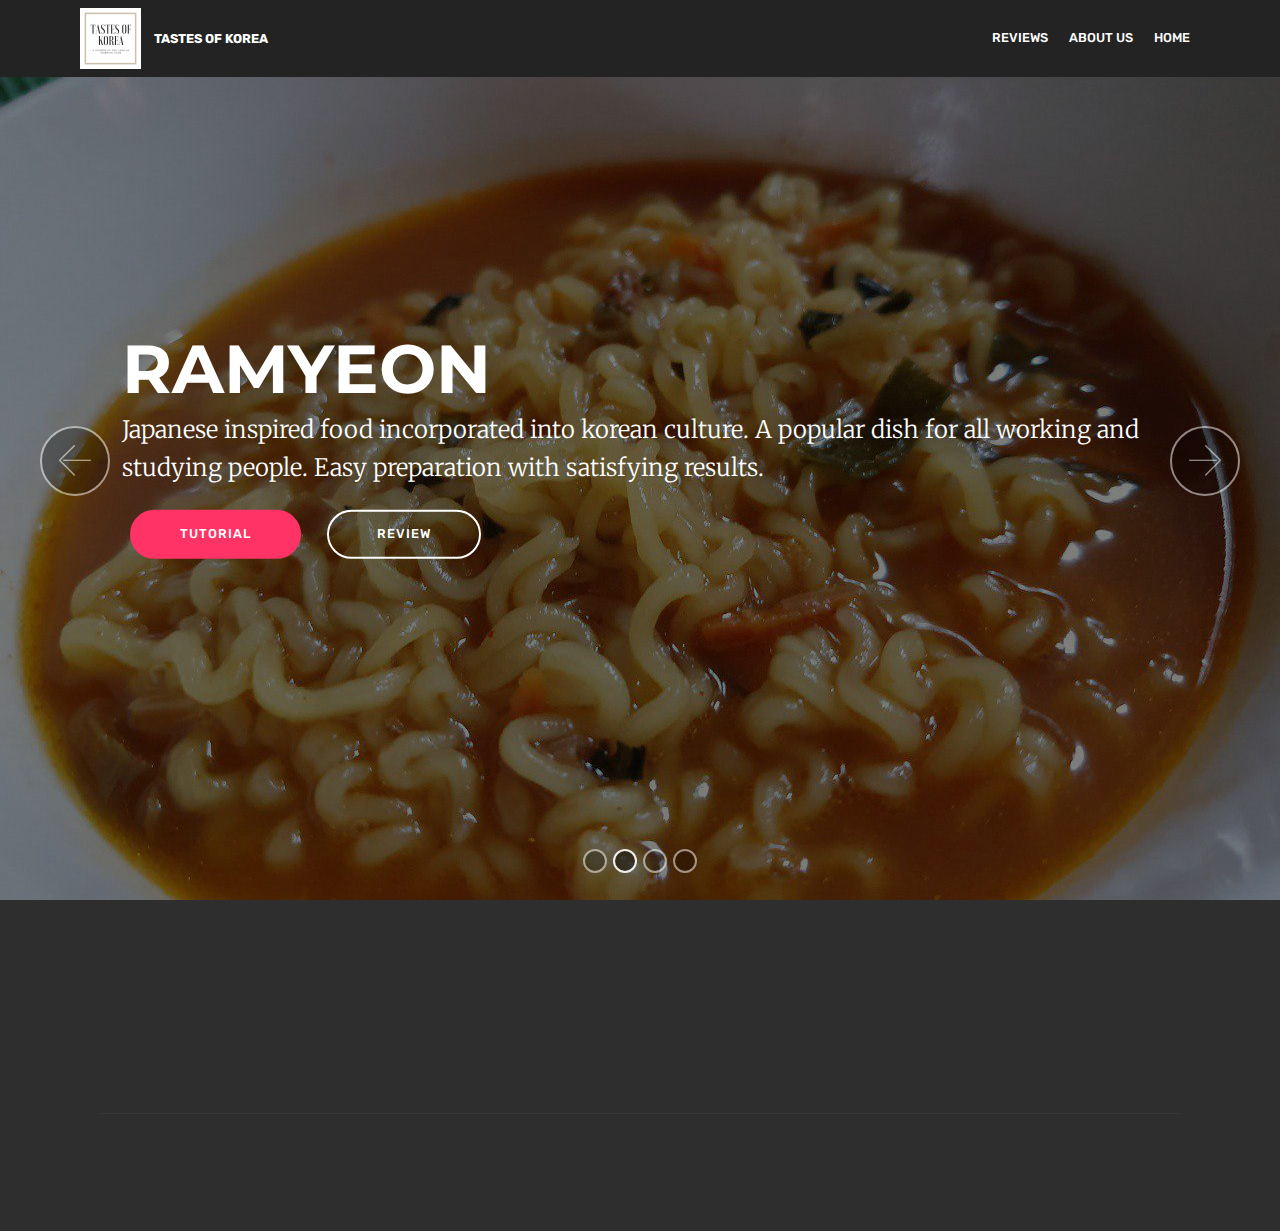
==== commit b911ceae: "create github pages" ====
--- a/index.html
+++ b/index.html
@@ -49,15 +49,15 @@
             </div>
         </div>
         <div class="collapse navbar-collapse" id="navbarSupportedContent">
-            <ul class="navbar-nav nav-dropdown nav-right" data-app-modern-menu="true"><li class="nav-item">
-                    <a class="nav-link link text-white display-4" href="page2.html" aria-expanded="true">REVIEWS<br></a>
+            <ul class="navbar-nav nav-dropdown nav-right" data-app-modern-menu="true"><li class="nav-item"><a class="nav-link link text-white display-4" href="page2.html" aria-expanded="false">REVIEWS<br></a></li><li class="nav-item">
+                    <a class="nav-link link text-white display-4" href="page10.html" aria-expanded="false">ABOUT US<br></a>
                 </li><li class="nav-item"><a class="nav-link link text-white display-4" href="index.html">HOME</a></li></ul>
             
         </div>
     </nav>
 </section>
 
-<section class="engine"><a href="https://mobirise.info/z">best free website templates</a></section><section class="carousel slide cid-rJnvjFJwVv" data-interval="false" id="slider1-3">
+<section class="engine"><a href="https://mobirise.info/i">web creation software</a></section><section class="carousel slide cid-rJnvjFJwVv" data-interval="false" id="slider1-3">
 
     
 
--- a/assets/mobirise/css/mbr-additional.css
+++ b/assets/mobirise/css/mbr-additional.css
@@ -1409,7 +1409,7 @@
 .cid-rJsVlusS3d {
   padding-top: 120px;
   padding-bottom: 15px;
-  background-image: url("../../../assets/images/mbr-2-1920x1280.jpg");
+  background-image: url("../../../assets/images/mbr-2-1920x12800.jpg");
 }
 .cid-rJsVmNz7Xx {
   padding-top: 30px;
@@ -2703,7 +2703,7 @@
 .cid-rJth8T2wcS {
   padding-top: 120px;
   padding-bottom: 15px;
-  background-image: url("../../../assets/images/mbr-2-1920x1280.jpg");
+  background-image: url("../../../assets/images/mbr-2-1920x12800.jpg");
 }
 .cid-rJth8UjXyL {
   padding-top: 30px;
@@ -3381,7 +3381,7 @@
 .cid-rJthoVgmFP {
   padding-top: 120px;
   padding-bottom: 15px;
-  background-image: url("../../../assets/images/mbr-2-1920x1280.jpg");
+  background-image: url("../../../assets/images/mbr-2-1920x12800.jpg");
 }
 .cid-rJthoWgiyr {
   padding-top: 30px;
@@ -4234,7 +4234,7 @@
 .cid-rJthwwftJB {
   padding-top: 120px;
   padding-bottom: 15px;
-  background-image: url("../../../assets/images/mbr-2-1920x1280.jpg");
+  background-image: url("../../../assets/images/mbr-2-1920x12800.jpg");
 }
 .cid-rJthwxe44I {
   padding-top: 30px;
@@ -4912,7 +4912,7 @@
 .cid-rKHGJzl5vA {
   padding-top: 120px;
   padding-bottom: 15px;
-  background-image: url("../../../assets/images/mbr-2-1920x1280.jpg");
+  background-image: url("../../../assets/images/mbr-2-1920x12800.jpg");
 }
 .cid-rKHGJAJZa4 {
   padding-top: 30px;
@@ -5484,7 +5484,7 @@
 .cid-rKHGM97P9o {
   padding-top: 120px;
   padding-bottom: 15px;
-  background-image: url("../../../assets/images/mbr-2-1920x1280.jpg");
+  background-image: url("../../../assets/images/mbr-2-1920x12800.jpg");
 }
 .cid-rKHGM9X3TF {
   padding-top: 30px;
@@ -6056,7 +6056,7 @@
 .cid-rKHGOpmINj {
   padding-top: 120px;
   padding-bottom: 15px;
-  background-image: url("../../../assets/images/mbr-2-1920x1280.jpg");
+  background-image: url("../../../assets/images/mbr-2-1920x12800.jpg");
 }
 .cid-rKHGOquLW9 {
   padding-top: 30px;
@@ -6628,7 +6628,7 @@
 .cid-rKHGQx4Qeq {
   padding-top: 120px;
   padding-bottom: 15px;
-  background-image: url("../../../assets/images/mbr-2-1920x1280.jpg");
+  background-image: url("../../../assets/images/mbr-2-1920x12800.jpg");
 }
 .cid-rKHGQxWXke {
   padding-top: 30px;
@@ -7197,3 +7197,504 @@
     -webkit-justify-content: center;
   }
 }
+.cid-rKXExBmbYZ .navbar {
+  padding: .5rem 0;
+  background: #232323;
+  transition: none;
+  min-height: 77px;
+}
+.cid-rKXExBmbYZ .navbar-dropdown.bg-color.transparent.opened {
+  background: #232323;
+}
+.cid-rKXExBmbYZ a {
+  font-style: normal;
+}
+.cid-rKXExBmbYZ .nav-item span {
+  padding-right: 0.4em;
+  line-height: 0.5em;
+  vertical-align: text-bottom;
+  position: relative;
+  text-decoration: none;
+}
+.cid-rKXExBmbYZ .nav-item a {
+  display: flex;
+  align-items: center;
+  justify-content: center;
+  padding: 0.7rem 0 !important;
+  margin: 0rem .65rem !important;
+}
+.cid-rKXExBmbYZ .nav-item:focus,
+.cid-rKXExBmbYZ .nav-link:focus {
+  outline: none;
+}
+.cid-rKXExBmbYZ .btn {
+  padding: 0.4rem 1.5rem;
+  display: inline-flex;
+  align-items: center;
+}
+.cid-rKXExBmbYZ .btn .mbr-iconfont {
+  font-size: 1.6rem;
+}
+.cid-rKXExBmbYZ .menu-logo {
+  margin-right: auto;
+}
+.cid-rKXExBmbYZ .menu-logo .navbar-brand {
+  display: flex;
+  margin-left: 5rem;
+  padding: 0;
+  transition: padding .2s;
+  min-height: 3.8rem;
+  align-items: center;
+}
+.cid-rKXExBmbYZ .menu-logo .navbar-brand .navbar-caption-wrap {
+  display: -webkit-flex;
+  -webkit-align-items: center;
+  align-items: center;
+  word-break: break-word;
+  min-width: 7rem;
+  margin: .3rem 0;
+}
+.cid-rKXExBmbYZ .menu-logo .navbar-brand .navbar-caption-wrap .navbar-caption {
+  line-height: 1.2rem !important;
+  padding-right: 2rem;
+}
+.cid-rKXExBmbYZ .menu-logo .navbar-brand .navbar-logo {
+  font-size: 4rem;
+  transition: font-size 0.25s;
+}
+.cid-rKXExBmbYZ .menu-logo .navbar-brand .navbar-logo img {
+  display: flex;
+}
+.cid-rKXExBmbYZ .menu-logo .navbar-brand .navbar-logo .mbr-iconfont {
+  transition: font-size 0.25s;
+}
+.cid-rKXExBmbYZ .navbar-toggleable-sm .navbar-collapse {
+  justify-content: flex-end;
+  -webkit-justify-content: flex-end;
+  padding-right: 5rem;
+  width: auto;
+}
+.cid-rKXExBmbYZ .navbar-toggleable-sm .navbar-collapse .navbar-nav {
+  flex-wrap: wrap;
+  -webkit-flex-wrap: wrap;
+  padding-left: 0;
+}
+.cid-rKXExBmbYZ .navbar-toggleable-sm .navbar-collapse .navbar-nav .nav-item {
+  -webkit-align-self: center;
+  align-self: center;
+}
+.cid-rKXExBmbYZ .navbar-toggleable-sm .navbar-collapse .navbar-buttons {
+  padding-left: 0;
+  padding-bottom: 0;
+}
+.cid-rKXExBmbYZ .dropdown .dropdown-menu {
+  background: #232323;
+  display: none;
+  position: absolute;
+  min-width: 5rem;
+  padding-top: 1.4rem;
+  padding-bottom: 1.4rem;
+  text-align: left;
+}
+.cid-rKXExBmbYZ .dropdown .dropdown-menu .dropdown-item {
+  width: auto;
+  padding: 0.235em 1.5385em 0.235em 1.5385em !important;
+}
+.cid-rKXExBmbYZ .dropdown .dropdown-menu .dropdown-item::after {
+  right: 0.5rem;
+}
+.cid-rKXExBmbYZ .dropdown .dropdown-menu .dropdown-submenu {
+  margin: 0;
+}
+.cid-rKXExBmbYZ .dropdown.open > .dropdown-menu {
+  display: block;
+}
+.cid-rKXExBmbYZ .navbar-toggleable-sm.opened:after {
+  position: absolute;
+  width: 100vw;
+  height: 100vh;
+  content: '';
+  background-color: rgba(0, 0, 0, 0.1);
+  left: 0;
+  bottom: 0;
+  transform: translateY(100%);
+  -webkit-transform: translateY(100%);
+  z-index: 1000;
+}
+.cid-rKXExBmbYZ .navbar.navbar-short {
+  min-height: 60px;
+  transition: all .2s;
+}
+.cid-rKXExBmbYZ .navbar.navbar-short .navbar-toggler-right {
+  top: 20px;
+}
+.cid-rKXExBmbYZ .navbar.navbar-short .navbar-logo a {
+  font-size: 2.5rem !important;
+  line-height: 2.5rem;
+  transition: font-size 0.25s;
+}
+.cid-rKXExBmbYZ .navbar.navbar-short .navbar-logo a .mbr-iconfont {
+  font-size: 2.5rem !important;
+}
+.cid-rKXExBmbYZ .navbar.navbar-short .navbar-logo a img {
+  height: 3rem !important;
+}
+.cid-rKXExBmbYZ .navbar.navbar-short .navbar-brand {
+  min-height: 3rem;
+}
+.cid-rKXExBmbYZ button.navbar-toggler {
+  width: 31px;
+  height: 18px;
+  cursor: pointer;
+  transition: all .2s;
+  top: 1.5rem;
+  right: 1rem;
+}
+.cid-rKXExBmbYZ button.navbar-toggler:focus {
+  outline: none;
+}
+.cid-rKXExBmbYZ button.navbar-toggler .hamburger span {
+  position: absolute;
+  right: 0;
+  width: 30px;
+  height: 2px;
+  border-right: 5px;
+  background-color: #232323;
+}
+.cid-rKXExBmbYZ button.navbar-toggler .hamburger span:nth-child(1) {
+  top: 0;
+  transition: all .2s;
+}
+.cid-rKXExBmbYZ button.navbar-toggler .hamburger span:nth-child(2) {
+  top: 8px;
+  transition: all .15s;
+}
+.cid-rKXExBmbYZ button.navbar-toggler .hamburger span:nth-child(3) {
+  top: 8px;
+  transition: all .15s;
+}
+.cid-rKXExBmbYZ button.navbar-toggler .hamburger span:nth-child(4) {
+  top: 16px;
+  transition: all .2s;
+}
+.cid-rKXExBmbYZ nav.opened .hamburger span:nth-child(1) {
+  top: 8px;
+  width: 0;
+  opacity: 0;
+  right: 50%;
+  transition: all .2s;
+}
+.cid-rKXExBmbYZ nav.opened .hamburger span:nth-child(2) {
+  -webkit-transform: rotate(45deg);
+  transform: rotate(45deg);
+  transition: all .25s;
+}
+.cid-rKXExBmbYZ nav.opened .hamburger span:nth-child(3) {
+  -webkit-transform: rotate(-45deg);
+  transform: rotate(-45deg);
+  transition: all .25s;
+}
+.cid-rKXExBmbYZ nav.opened .hamburger span:nth-child(4) {
+  top: 8px;
+  width: 0;
+  opacity: 0;
+  right: 50%;
+  transition: all .2s;
+}
+.cid-rKXExBmbYZ .collapsed.navbar-expand {
+  flex-direction: column;
+}
+.cid-rKXExBmbYZ .collapsed .btn {
+  display: flex;
+}
+.cid-rKXExBmbYZ .collapsed .navbar-collapse {
+  display: none !important;
+  padding-right: 0 !important;
+}
+.cid-rKXExBmbYZ .collapsed .navbar-collapse.collapsing,
+.cid-rKXExBmbYZ .collapsed .navbar-collapse.show {
+  display: block !important;
+}
+.cid-rKXExBmbYZ .collapsed .navbar-collapse.collapsing .navbar-nav,
+.cid-rKXExBmbYZ .collapsed .navbar-collapse.show .navbar-nav {
+  display: block;
+  text-align: center;
+}
+.cid-rKXExBmbYZ .collapsed .navbar-collapse.collapsing .navbar-nav .nav-item,
+.cid-rKXExBmbYZ .collapsed .navbar-collapse.show .navbar-nav .nav-item {
+  clear: both;
+}
+.cid-rKXExBmbYZ .collapsed .navbar-collapse.collapsing .navbar-nav .nav-item:last-child,
+.cid-rKXExBmbYZ .collapsed .navbar-collapse.show .navbar-nav .nav-item:last-child {
+  margin-bottom: 1rem;
+}
+.cid-rKXExBmbYZ .collapsed .navbar-collapse.collapsing .navbar-buttons,
+.cid-rKXExBmbYZ .collapsed .navbar-collapse.show .navbar-buttons {
+  text-align: center;
+}
+.cid-rKXExBmbYZ .collapsed .navbar-collapse.collapsing .navbar-buttons:last-child,
+.cid-rKXExBmbYZ .collapsed .navbar-collapse.show .navbar-buttons:last-child {
+  margin-bottom: 1rem;
+}
+.cid-rKXExBmbYZ .collapsed button.navbar-toggler {
+  display: block;
+}
+.cid-rKXExBmbYZ .collapsed .navbar-brand {
+  margin-left: 1rem !important;
+}
+.cid-rKXExBmbYZ .collapsed .navbar-toggleable-sm {
+  flex-direction: column;
+  -webkit-flex-direction: column;
+}
+.cid-rKXExBmbYZ .collapsed .dropdown .dropdown-menu {
+  width: 100%;
+  text-align: center;
+  position: relative;
+  opacity: 0;
+  display: block;
+  height: 0;
+  visibility: hidden;
+  padding: 0;
+  transition-duration: .5s;
+  transition-property: opacity,padding,height;
+}
+.cid-rKXExBmbYZ .collapsed .dropdown.open > .dropdown-menu {
+  position: relative;
+  opacity: 1;
+  height: auto;
+  padding: 1.4rem 0;
+  visibility: visible;
+}
+.cid-rKXExBmbYZ .collapsed .dropdown .dropdown-submenu {
+  left: 0;
+  text-align: center;
+  width: 100%;
+}
+.cid-rKXExBmbYZ .collapsed .dropdown .dropdown-toggle[data-toggle="dropdown-submenu"]::after {
+  margin-top: 0;
+  position: inherit;
+  right: 0;
+  top: 50%;
+  display: inline-block;
+  width: 0;
+  height: 0;
+  margin-left: .3em;
+  vertical-align: middle;
+  content: "";
+  border-top: .30em solid;
+  border-right: .30em solid transparent;
+  border-left: .30em solid transparent;
+}
+@media (max-width: 991px) {
+  .cid-rKXExBmbYZ .navbar-expand {
+    flex-direction: column;
+  }
+  .cid-rKXExBmbYZ img {
+    height: 3.8rem !important;
+  }
+  .cid-rKXExBmbYZ .btn {
+    display: flex;
+  }
+  .cid-rKXExBmbYZ button.navbar-toggler {
+    display: block;
+  }
+  .cid-rKXExBmbYZ .navbar-brand {
+    margin-left: 1rem !important;
+  }
+  .cid-rKXExBmbYZ .navbar-toggleable-sm {
+    flex-direction: column;
+    -webkit-flex-direction: column;
+  }
+  .cid-rKXExBmbYZ .navbar-collapse {
+    display: none !important;
+    padding-right: 0 !important;
+  }
+  .cid-rKXExBmbYZ .navbar-collapse.collapsing,
+  .cid-rKXExBmbYZ .navbar-collapse.show {
+    display: block !important;
+  }
+  .cid-rKXExBmbYZ .navbar-collapse.collapsing .navbar-nav,
+  .cid-rKXExBmbYZ .navbar-collapse.show .navbar-nav {
+    display: block;
+    text-align: center;
+  }
+  .cid-rKXExBmbYZ .navbar-collapse.collapsing .navbar-nav .nav-item,
+  .cid-rKXExBmbYZ .navbar-collapse.show .navbar-nav .nav-item {
+    clear: both;
+  }
+  .cid-rKXExBmbYZ .navbar-collapse.collapsing .navbar-nav .nav-item:last-child,
+  .cid-rKXExBmbYZ .navbar-collapse.show .navbar-nav .nav-item:last-child {
+    margin-bottom: 1rem;
+  }
+  .cid-rKXExBmbYZ .navbar-collapse.collapsing .navbar-buttons,
+  .cid-rKXExBmbYZ .navbar-collapse.show .navbar-buttons {
+    text-align: center;
+  }
+  .cid-rKXExBmbYZ .navbar-collapse.collapsing .navbar-buttons:last-child,
+  .cid-rKXExBmbYZ .navbar-collapse.show .navbar-buttons:last-child {
+    margin-bottom: 1rem;
+  }
+  .cid-rKXExBmbYZ .dropdown .dropdown-menu {
+    width: 100%;
+    text-align: center;
+    position: relative;
+    opacity: 0;
+    display: block;
+    height: 0;
+    visibility: hidden;
+    padding: 0;
+    transition-duration: .5s;
+    transition-property: opacity,padding,height;
+  }
+  .cid-rKXExBmbYZ .dropdown.open > .dropdown-menu {
+    position: relative;
+    opacity: 1;
+    height: auto;
+    padding: 1.4rem 0;
+    visibility: visible;
+  }
+  .cid-rKXExBmbYZ .dropdown .dropdown-submenu {
+    left: 0;
+    text-align: center;
+    width: 100%;
+  }
+  .cid-rKXExBmbYZ .dropdown .dropdown-toggle[data-toggle="dropdown-submenu"]::after {
+    margin-top: 0;
+    position: inherit;
+    right: 0;
+    top: 50%;
+    display: inline-block;
+    width: 0;
+    height: 0;
+    margin-left: .3em;
+    vertical-align: middle;
+    content: "";
+    border-top: .30em solid;
+    border-right: .30em solid transparent;
+    border-left: .30em solid transparent;
+  }
+}
+@media (min-width: 767px) {
+  .cid-rKXExBmbYZ .menu-logo {
+    flex-shrink: 0;
+  }
+}
+.cid-rKXExBmbYZ .navbar-collapse {
+  flex-basis: auto;
+}
+.cid-rKXExBmbYZ .nav-link:hover,
+.cid-rKXExBmbYZ .dropdown-item:hover {
+  color: #f7ed4a !important;
+}
+.cid-rKXEZwlyOZ {
+  padding-top: 120px;
+  padding-bottom: 60px;
+  background-color: #232323;
+}
+.cid-rKXEZwlyOZ .testimonials-container {
+  margin: 0 auto;
+}
+.cid-rKXEZwlyOZ .testimonials-container .testimonials-item {
+  justify-content: center;
+  margin-top: 3rem;
+  -webkit-justify-content: center;
+}
+.cid-rKXEZwlyOZ .testimonials-container .testimonials-item .user {
+  background: #ffffff;
+}
+.cid-rKXEZwlyOZ .testimonials-container .testimonials-item .user.row {
+  margin: 0;
+}
+.cid-rKXEZwlyOZ .testimonials-container .testimonials-item .user .user_image {
+  width: 150px;
+  height: 150px;
+  overflow: hidden;
+  margin: 2rem auto 2rem auto;
+}
+.cid-rKXEZwlyOZ .testimonials-container .testimonials-item .user .user_image img {
+  width: 100%;
+  min-width: 100%;
+  min-height: 100%;
+}
+.cid-rKXEZwlyOZ .testimonials-container .testimonials-item .user .testimonials-caption {
+  padding: 2rem;
+  padding: 2rem 2rem 2rem 0;
+}
+@media (max-width: 260px) {
+  .cid-rKXEZwlyOZ .user_image {
+    width: 100% !important;
+    height: auto !important;
+  }
+}
+@media (max-width: 767px) {
+  .cid-rKXEZwlyOZ .testimonials-caption {
+    padding: 0 2rem 2rem 2rem !important;
+  }
+}
+.cid-rKXExCPKbR {
+  padding-top: 60px;
+  padding-bottom: 60px;
+  background-color: #232323;
+}
+@media (max-width: 767px) {
+  .cid-rKXExCPKbR .content {
+    text-align: center;
+  }
+  .cid-rKXExCPKbR .content > div:not(:last-child) {
+    margin-bottom: 2rem;
+  }
+}
+@media (max-width: 767px) {
+  .cid-rKXExCPKbR .media-wrap {
+    margin-bottom: 1rem;
+  }
+}
+.cid-rKXExCPKbR .media-wrap .mbr-iconfont-logo {
+  font-size: 7.5rem;
+  color: #f36;
+}
+.cid-rKXExCPKbR .media-wrap img {
+  height: 6rem;
+}
+@media (max-width: 767px) {
+  .cid-rKXExCPKbR .footer-lower .copyright {
+    margin-bottom: 1rem;
+    text-align: center;
+  }
+}
+.cid-rKXExCPKbR .footer-lower hr {
+  margin: 1rem 0;
+  border-color: #fff;
+  opacity: .05;
+}
+.cid-rKXExCPKbR .footer-lower .social-list {
+  padding-left: 0;
+  margin-bottom: 0;
+  list-style: none;
+  display: flex;
+  flex-wrap: wrap;
+  justify-content: flex-end;
+  -webkit-justify-content: flex-end;
+}
+.cid-rKXExCPKbR .footer-lower .social-list .mbr-iconfont-social {
+  font-size: 1.3rem;
+  color: #fff;
+}
+.cid-rKXExCPKbR .footer-lower .social-list .soc-item {
+  margin: 0 .5rem;
+}
+.cid-rKXExCPKbR .footer-lower .social-list a {
+  margin: 0;
+  opacity: .5;
+  -webkit-transition: .2s linear;
+  transition: .2s linear;
+}
+.cid-rKXExCPKbR .footer-lower .social-list a:hover {
+  opacity: 1;
+}
+@media (max-width: 767px) {
+  .cid-rKXExCPKbR .footer-lower .social-list {
+    justify-content: center;
+    -webkit-justify-content: center;
+  }
+}
--- a/assets/mobirise/css/mbr-additional.css
+++ b/assets/mobirise/css/mbr-additional.css
@@ -1409,7 +1409,7 @@
 .cid-rJsVlusS3d {
   padding-top: 120px;
   padding-bottom: 15px;
-  background-image: url("../../../assets/images/mbr-2-1920x1280.jpg");
+  background-image: url("../../../assets/images/mbr-2-1920x12800.jpg");
 }
 .cid-rJsVmNz7Xx {
   padding-top: 30px;
@@ -2703,7 +2703,7 @@
 .cid-rJth8T2wcS {
   padding-top: 120px;
   padding-bottom: 15px;
-  background-image: url("../../../assets/images/mbr-2-1920x1280.jpg");
+  background-image: url("../../../assets/images/mbr-2-1920x12800.jpg");
 }
 .cid-rJth8UjXyL {
   padding-top: 30px;
@@ -3381,7 +3381,7 @@
 .cid-rJthoVgmFP {
   padding-top: 120px;
   padding-bottom: 15px;
-  background-image: url("../../../assets/images/mbr-2-1920x1280.jpg");
+  background-image: url("../../../assets/images/mbr-2-1920x12800.jpg");
 }
 .cid-rJthoWgiyr {
   padding-top: 30px;
@@ -4234,7 +4234,7 @@
 .cid-rJthwwftJB {
   padding-top: 120px;
   padding-bottom: 15px;
-  background-image: url("../../../assets/images/mbr-2-1920x1280.jpg");
+  background-image: url("../../../assets/images/mbr-2-1920x12800.jpg");
 }
 .cid-rJthwxe44I {
   padding-top: 30px;
@@ -4912,7 +4912,7 @@
 .cid-rKHGJzl5vA {
   padding-top: 120px;
   padding-bottom: 15px;
-  background-image: url("../../../assets/images/mbr-2-1920x1280.jpg");
+  background-image: url("../../../assets/images/mbr-2-1920x12800.jpg");
 }
 .cid-rKHGJAJZa4 {
   padding-top: 30px;
@@ -5484,7 +5484,7 @@
 .cid-rKHGM97P9o {
   padding-top: 120px;
   padding-bottom: 15px;
-  background-image: url("../../../assets/images/mbr-2-1920x1280.jpg");
+  background-image: url("../../../assets/images/mbr-2-1920x12800.jpg");
 }
 .cid-rKHGM9X3TF {
   padding-top: 30px;
@@ -6056,7 +6056,7 @@
 .cid-rKHGOpmINj {
   padding-top: 120px;
   padding-bottom: 15px;
-  background-image: url("../../../assets/images/mbr-2-1920x1280.jpg");
+  background-image: url("../../../assets/images/mbr-2-1920x12800.jpg");
 }
 .cid-rKHGOquLW9 {
   padding-top: 30px;
@@ -6628,7 +6628,7 @@
 .cid-rKHGQx4Qeq {
   padding-top: 120px;
   padding-bottom: 15px;
-  background-image: url("../../../assets/images/mbr-2-1920x1280.jpg");
+  background-image: url("../../../assets/images/mbr-2-1920x12800.jpg");
 }
 .cid-rKHGQxWXke {
   padding-top: 30px;
@@ -7197,3 +7197,504 @@
     -webkit-justify-content: center;
   }
 }
+.cid-rKXExBmbYZ .navbar {
+  padding: .5rem 0;
+  background: #232323;
+  transition: none;
+  min-height: 77px;
+}
+.cid-rKXExBmbYZ .navbar-dropdown.bg-color.transparent.opened {
+  background: #232323;
+}
+.cid-rKXExBmbYZ a {
+  font-style: normal;
+}
+.cid-rKXExBmbYZ .nav-item span {
+  padding-right: 0.4em;
+  line-height: 0.5em;
+  vertical-align: text-bottom;
+  position: relative;
+  text-decoration: none;
+}
+.cid-rKXExBmbYZ .nav-item a {
+  display: flex;
+  align-items: center;
+  justify-content: center;
+  padding: 0.7rem 0 !important;
+  margin: 0rem .65rem !important;
+}
+.cid-rKXExBmbYZ .nav-item:focus,
+.cid-rKXExBmbYZ .nav-link:focus {
+  outline: none;
+}
+.cid-rKXExBmbYZ .btn {
+  padding: 0.4rem 1.5rem;
+  display: inline-flex;
+  align-items: center;
+}
+.cid-rKXExBmbYZ .btn .mbr-iconfont {
+  font-size: 1.6rem;
+}
+.cid-rKXExBmbYZ .menu-logo {
+  margin-right: auto;
+}
+.cid-rKXExBmbYZ .menu-logo .navbar-brand {
+  display: flex;
+  margin-left: 5rem;
+  padding: 0;
+  transition: padding .2s;
+  min-height: 3.8rem;
+  align-items: center;
+}
+.cid-rKXExBmbYZ .menu-logo .navbar-brand .navbar-caption-wrap {
+  display: -webkit-flex;
+  -webkit-align-items: center;
+  align-items: center;
+  word-break: break-word;
+  min-width: 7rem;
+  margin: .3rem 0;
+}
+.cid-rKXExBmbYZ .menu-logo .navbar-brand .navbar-caption-wrap .navbar-caption {
+  line-height: 1.2rem !important;
+  padding-right: 2rem;
+}
+.cid-rKXExBmbYZ .menu-logo .navbar-brand .navbar-logo {
+  font-size: 4rem;
+  transition: font-size 0.25s;
+}
+.cid-rKXExBmbYZ .menu-logo .navbar-brand .navbar-logo img {
+  display: flex;
+}
+.cid-rKXExBmbYZ .menu-logo .navbar-brand .navbar-logo .mbr-iconfont {
+  transition: font-size 0.25s;
+}
+.cid-rKXExBmbYZ .navbar-toggleable-sm .navbar-collapse {
+  justify-content: flex-end;
+  -webkit-justify-content: flex-end;
+  padding-right: 5rem;
+  width: auto;
+}
+.cid-rKXExBmbYZ .navbar-toggleable-sm .navbar-collapse .navbar-nav {
+  flex-wrap: wrap;
+  -webkit-flex-wrap: wrap;
+  padding-left: 0;
+}
+.cid-rKXExBmbYZ .navbar-toggleable-sm .navbar-collapse .navbar-nav .nav-item {
+  -webkit-align-self: center;
+  align-self: center;
+}
+.cid-rKXExBmbYZ .navbar-toggleable-sm .navbar-collapse .navbar-buttons {
+  padding-left: 0;
+  padding-bottom: 0;
+}
+.cid-rKXExBmbYZ .dropdown .dropdown-menu {
+  background: #232323;
+  display: none;
+  position: absolute;
+  min-width: 5rem;
+  padding-top: 1.4rem;
+  padding-bottom: 1.4rem;
+  text-align: left;
+}
+.cid-rKXExBmbYZ .dropdown .dropdown-menu .dropdown-item {
+  width: auto;
+  padding: 0.235em 1.5385em 0.235em 1.5385em !important;
+}
+.cid-rKXExBmbYZ .dropdown .dropdown-menu .dropdown-item::after {
+  right: 0.5rem;
+}
+.cid-rKXExBmbYZ .dropdown .dropdown-menu .dropdown-submenu {
+  margin: 0;
+}
+.cid-rKXExBmbYZ .dropdown.open > .dropdown-menu {
+  display: block;
+}
+.cid-rKXExBmbYZ .navbar-toggleable-sm.opened:after {
+  position: absolute;
+  width: 100vw;
+  height: 100vh;
+  content: '';
+  background-color: rgba(0, 0, 0, 0.1);
+  left: 0;
+  bottom: 0;
+  transform: translateY(100%);
+  -webkit-transform: translateY(100%);
+  z-index: 1000;
+}
+.cid-rKXExBmbYZ .navbar.navbar-short {
+  min-height: 60px;
+  transition: all .2s;
+}
+.cid-rKXExBmbYZ .navbar.navbar-short .navbar-toggler-right {
+  top: 20px;
+}
+.cid-rKXExBmbYZ .navbar.navbar-short .navbar-logo a {
+  font-size: 2.5rem !important;
+  line-height: 2.5rem;
+  transition: font-size 0.25s;
+}
+.cid-rKXExBmbYZ .navbar.navbar-short .navbar-logo a .mbr-iconfont {
+  font-size: 2.5rem !important;
+}
+.cid-rKXExBmbYZ .navbar.navbar-short .navbar-logo a img {
+  height: 3rem !important;
+}
+.cid-rKXExBmbYZ .navbar.navbar-short .navbar-brand {
+  min-height: 3rem;
+}
+.cid-rKXExBmbYZ button.navbar-toggler {
+  width: 31px;
+  height: 18px;
+  cursor: pointer;
+  transition: all .2s;
+  top: 1.5rem;
+  right: 1rem;
+}
+.cid-rKXExBmbYZ button.navbar-toggler:focus {
+  outline: none;
+}
+.cid-rKXExBmbYZ button.navbar-toggler .hamburger span {
+  position: absolute;
+  right: 0;
+  width: 30px;
+  height: 2px;
+  border-right: 5px;
+  background-color: #232323;
+}
+.cid-rKXExBmbYZ button.navbar-toggler .hamburger span:nth-child(1) {
+  top: 0;
+  transition: all .2s;
+}
+.cid-rKXExBmbYZ button.navbar-toggler .hamburger span:nth-child(2) {
+  top: 8px;
+  transition: all .15s;
+}
+.cid-rKXExBmbYZ button.navbar-toggler .hamburger span:nth-child(3) {
+  top: 8px;
+  transition: all .15s;
+}
+.cid-rKXExBmbYZ button.navbar-toggler .hamburger span:nth-child(4) {
+  top: 16px;
+  transition: all .2s;
+}
+.cid-rKXExBmbYZ nav.opened .hamburger span:nth-child(1) {
+  top: 8px;
+  width: 0;
+  opacity: 0;
+  right: 50%;
+  transition: all .2s;
+}
+.cid-rKXExBmbYZ nav.opened .hamburger span:nth-child(2) {
+  -webkit-transform: rotate(45deg);
+  transform: rotate(45deg);
+  transition: all .25s;
+}
+.cid-rKXExBmbYZ nav.opened .hamburger span:nth-child(3) {
+  -webkit-transform: rotate(-45deg);
+  transform: rotate(-45deg);
+  transition: all .25s;
+}
+.cid-rKXExBmbYZ nav.opened .hamburger span:nth-child(4) {
+  top: 8px;
+  width: 0;
+  opacity: 0;
+  right: 50%;
+  transition: all .2s;
+}
+.cid-rKXExBmbYZ .collapsed.navbar-expand {
+  flex-direction: column;
+}
+.cid-rKXExBmbYZ .collapsed .btn {
+  display: flex;
+}
+.cid-rKXExBmbYZ .collapsed .navbar-collapse {
+  display: none !important;
+  padding-right: 0 !important;
+}
+.cid-rKXExBmbYZ .collapsed .navbar-collapse.collapsing,
+.cid-rKXExBmbYZ .collapsed .navbar-collapse.show {
+  display: block !important;
+}
+.cid-rKXExBmbYZ .collapsed .navbar-collapse.collapsing .navbar-nav,
+.cid-rKXExBmbYZ .collapsed .navbar-collapse.show .navbar-nav {
+  display: block;
+  text-align: center;
+}
+.cid-rKXExBmbYZ .collapsed .navbar-collapse.collapsing .navbar-nav .nav-item,
+.cid-rKXExBmbYZ .collapsed .navbar-collapse.show .navbar-nav .nav-item {
+  clear: both;
+}
+.cid-rKXExBmbYZ .collapsed .navbar-collapse.collapsing .navbar-nav .nav-item:last-child,
+.cid-rKXExBmbYZ .collapsed .navbar-collapse.show .navbar-nav .nav-item:last-child {
+  margin-bottom: 1rem;
+}
+.cid-rKXExBmbYZ .collapsed .navbar-collapse.collapsing .navbar-buttons,
+.cid-rKXExBmbYZ .collapsed .navbar-collapse.show .navbar-buttons {
+  text-align: center;
+}
+.cid-rKXExBmbYZ .collapsed .navbar-collapse.collapsing .navbar-buttons:last-child,
+.cid-rKXExBmbYZ .collapsed .navbar-collapse.show .navbar-buttons:last-child {
+  margin-bottom: 1rem;
+}
+.cid-rKXExBmbYZ .collapsed button.navbar-toggler {
+  display: block;
+}
+.cid-rKXExBmbYZ .collapsed .navbar-brand {
+  margin-left: 1rem !important;
+}
+.cid-rKXExBmbYZ .collapsed .navbar-toggleable-sm {
+  flex-direction: column;
+  -webkit-flex-direction: column;
+}
+.cid-rKXExBmbYZ .collapsed .dropdown .dropdown-menu {
+  width: 100%;
+  text-align: center;
+  position: relative;
+  opacity: 0;
+  display: block;
+  height: 0;
+  visibility: hidden;
+  padding: 0;
+  transition-duration: .5s;
+  transition-property: opacity,padding,height;
+}
+.cid-rKXExBmbYZ .collapsed .dropdown.open > .dropdown-menu {
+  position: relative;
+  opacity: 1;
+  height: auto;
+  padding: 1.4rem 0;
+  visibility: visible;
+}
+.cid-rKXExBmbYZ .collapsed .dropdown .dropdown-submenu {
+  left: 0;
+  text-align: center;
+  width: 100%;
+}
+.cid-rKXExBmbYZ .collapsed .dropdown .dropdown-toggle[data-toggle="dropdown-submenu"]::after {
+  margin-top: 0;
+  position: inherit;
+  right: 0;
+  top: 50%;
+  display: inline-block;
+  width: 0;
+  height: 0;
+  margin-left: .3em;
+  vertical-align: middle;
+  content: "";
+  border-top: .30em solid;
+  border-right: .30em solid transparent;
+  border-left: .30em solid transparent;
+}
+@media (max-width: 991px) {
+  .cid-rKXExBmbYZ .navbar-expand {
+    flex-direction: column;
+  }
+  .cid-rKXExBmbYZ img {
+    height: 3.8rem !important;
+  }
+  .cid-rKXExBmbYZ .btn {
+    display: flex;
+  }
+  .cid-rKXExBmbYZ button.navbar-toggler {
+    display: block;
+  }
+  .cid-rKXExBmbYZ .navbar-brand {
+    margin-left: 1rem !important;
+  }
+  .cid-rKXExBmbYZ .navbar-toggleable-sm {
+    flex-direction: column;
+    -webkit-flex-direction: column;
+  }
+  .cid-rKXExBmbYZ .navbar-collapse {
+    display: none !important;
+    padding-right: 0 !important;
+  }
+  .cid-rKXExBmbYZ .navbar-collapse.collapsing,
+  .cid-rKXExBmbYZ .navbar-collapse.show {
+    display: block !important;
+  }
+  .cid-rKXExBmbYZ .navbar-collapse.collapsing .navbar-nav,
+  .cid-rKXExBmbYZ .navbar-collapse.show .navbar-nav {
+    display: block;
+    text-align: center;
+  }
+  .cid-rKXExBmbYZ .navbar-collapse.collapsing .navbar-nav .nav-item,
+  .cid-rKXExBmbYZ .navbar-collapse.show .navbar-nav .nav-item {
+    clear: both;
+  }
+  .cid-rKXExBmbYZ .navbar-collapse.collapsing .navbar-nav .nav-item:last-child,
+  .cid-rKXExBmbYZ .navbar-collapse.show .navbar-nav .nav-item:last-child {
+    margin-bottom: 1rem;
+  }
+  .cid-rKXExBmbYZ .navbar-collapse.collapsing .navbar-buttons,
+  .cid-rKXExBmbYZ .navbar-collapse.show .navbar-buttons {
+    text-align: center;
+  }
+  .cid-rKXExBmbYZ .navbar-collapse.collapsing .navbar-buttons:last-child,
+  .cid-rKXExBmbYZ .navbar-collapse.show .navbar-buttons:last-child {
+    margin-bottom: 1rem;
+  }
+  .cid-rKXExBmbYZ .dropdown .dropdown-menu {
+    width: 100%;
+    text-align: center;
+    position: relative;
+    opacity: 0;
+    display: block;
+    height: 0;
+    visibility: hidden;
+    padding: 0;
+    transition-duration: .5s;
+    transition-property: opacity,padding,height;
+  }
+  .cid-rKXExBmbYZ .dropdown.open > .dropdown-menu {
+    position: relative;
+    opacity: 1;
+    height: auto;
+    padding: 1.4rem 0;
+    visibility: visible;
+  }
+  .cid-rKXExBmbYZ .dropdown .dropdown-submenu {
+    left: 0;
+    text-align: center;
+    width: 100%;
+  }
+  .cid-rKXExBmbYZ .dropdown .dropdown-toggle[data-toggle="dropdown-submenu"]::after {
+    margin-top: 0;
+    position: inherit;
+    right: 0;
+    top: 50%;
+    display: inline-block;
+    width: 0;
+    height: 0;
+    margin-left: .3em;
+    vertical-align: middle;
+    content: "";
+    border-top: .30em solid;
+    border-right: .30em solid transparent;
+    border-left: .30em solid transparent;
+  }
+}
+@media (min-width: 767px) {
+  .cid-rKXExBmbYZ .menu-logo {
+    flex-shrink: 0;
+  }
+}
+.cid-rKXExBmbYZ .navbar-collapse {
+  flex-basis: auto;
+}
+.cid-rKXExBmbYZ .nav-link:hover,
+.cid-rKXExBmbYZ .dropdown-item:hover {
+  color: #f7ed4a !important;
+}
+.cid-rKXEZwlyOZ {
+  padding-top: 120px;
+  padding-bottom: 60px;
+  background-color: #232323;
+}
+.cid-rKXEZwlyOZ .testimonials-container {
+  margin: 0 auto;
+}
+.cid-rKXEZwlyOZ .testimonials-container .testimonials-item {
+  justify-content: center;
+  margin-top: 3rem;
+  -webkit-justify-content: center;
+}
+.cid-rKXEZwlyOZ .testimonials-container .testimonials-item .user {
+  background: #ffffff;
+}
+.cid-rKXEZwlyOZ .testimonials-container .testimonials-item .user.row {
+  margin: 0;
+}
+.cid-rKXEZwlyOZ .testimonials-container .testimonials-item .user .user_image {
+  width: 150px;
+  height: 150px;
+  overflow: hidden;
+  margin: 2rem auto 2rem auto;
+}
+.cid-rKXEZwlyOZ .testimonials-container .testimonials-item .user .user_image img {
+  width: 100%;
+  min-width: 100%;
+  min-height: 100%;
+}
+.cid-rKXEZwlyOZ .testimonials-container .testimonials-item .user .testimonials-caption {
+  padding: 2rem;
+  padding: 2rem 2rem 2rem 0;
+}
+@media (max-width: 260px) {
+  .cid-rKXEZwlyOZ .user_image {
+    width: 100% !important;
+    height: auto !important;
+  }
+}
+@media (max-width: 767px) {
+  .cid-rKXEZwlyOZ .testimonials-caption {
+    padding: 0 2rem 2rem 2rem !important;
+  }
+}
+.cid-rKXExCPKbR {
+  padding-top: 60px;
+  padding-bottom: 60px;
+  background-color: #232323;
+}
+@media (max-width: 767px) {
+  .cid-rKXExCPKbR .content {
+    text-align: center;
+  }
+  .cid-rKXExCPKbR .content > div:not(:last-child) {
+    margin-bottom: 2rem;
+  }
+}
+@media (max-width: 767px) {
+  .cid-rKXExCPKbR .media-wrap {
+    margin-bottom: 1rem;
+  }
+}
+.cid-rKXExCPKbR .media-wrap .mbr-iconfont-logo {
+  font-size: 7.5rem;
+  color: #f36;
+}
+.cid-rKXExCPKbR .media-wrap img {
+  height: 6rem;
+}
+@media (max-width: 767px) {
+  .cid-rKXExCPKbR .footer-lower .copyright {
+    margin-bottom: 1rem;
+    text-align: center;
+  }
+}
+.cid-rKXExCPKbR .footer-lower hr {
+  margin: 1rem 0;
+  border-color: #fff;
+  opacity: .05;
+}
+.cid-rKXExCPKbR .footer-lower .social-list {
+  padding-left: 0;
+  margin-bottom: 0;
+  list-style: none;
+  display: flex;
+  flex-wrap: wrap;
+  justify-content: flex-end;
+  -webkit-justify-content: flex-end;
+}
+.cid-rKXExCPKbR .footer-lower .social-list .mbr-iconfont-social {
+  font-size: 1.3rem;
+  color: #fff;
+}
+.cid-rKXExCPKbR .footer-lower .social-list .soc-item {
+  margin: 0 .5rem;
+}
+.cid-rKXExCPKbR .footer-lower .social-list a {
+  margin: 0;
+  opacity: .5;
+  -webkit-transition: .2s linear;
+  transition: .2s linear;
+}
+.cid-rKXExCPKbR .footer-lower .social-list a:hover {
+  opacity: 1;
+}
+@media (max-width: 767px) {
+  .cid-rKXExCPKbR .footer-lower .social-list {
+    justify-content: center;
+    -webkit-justify-content: center;
+  }
+}
